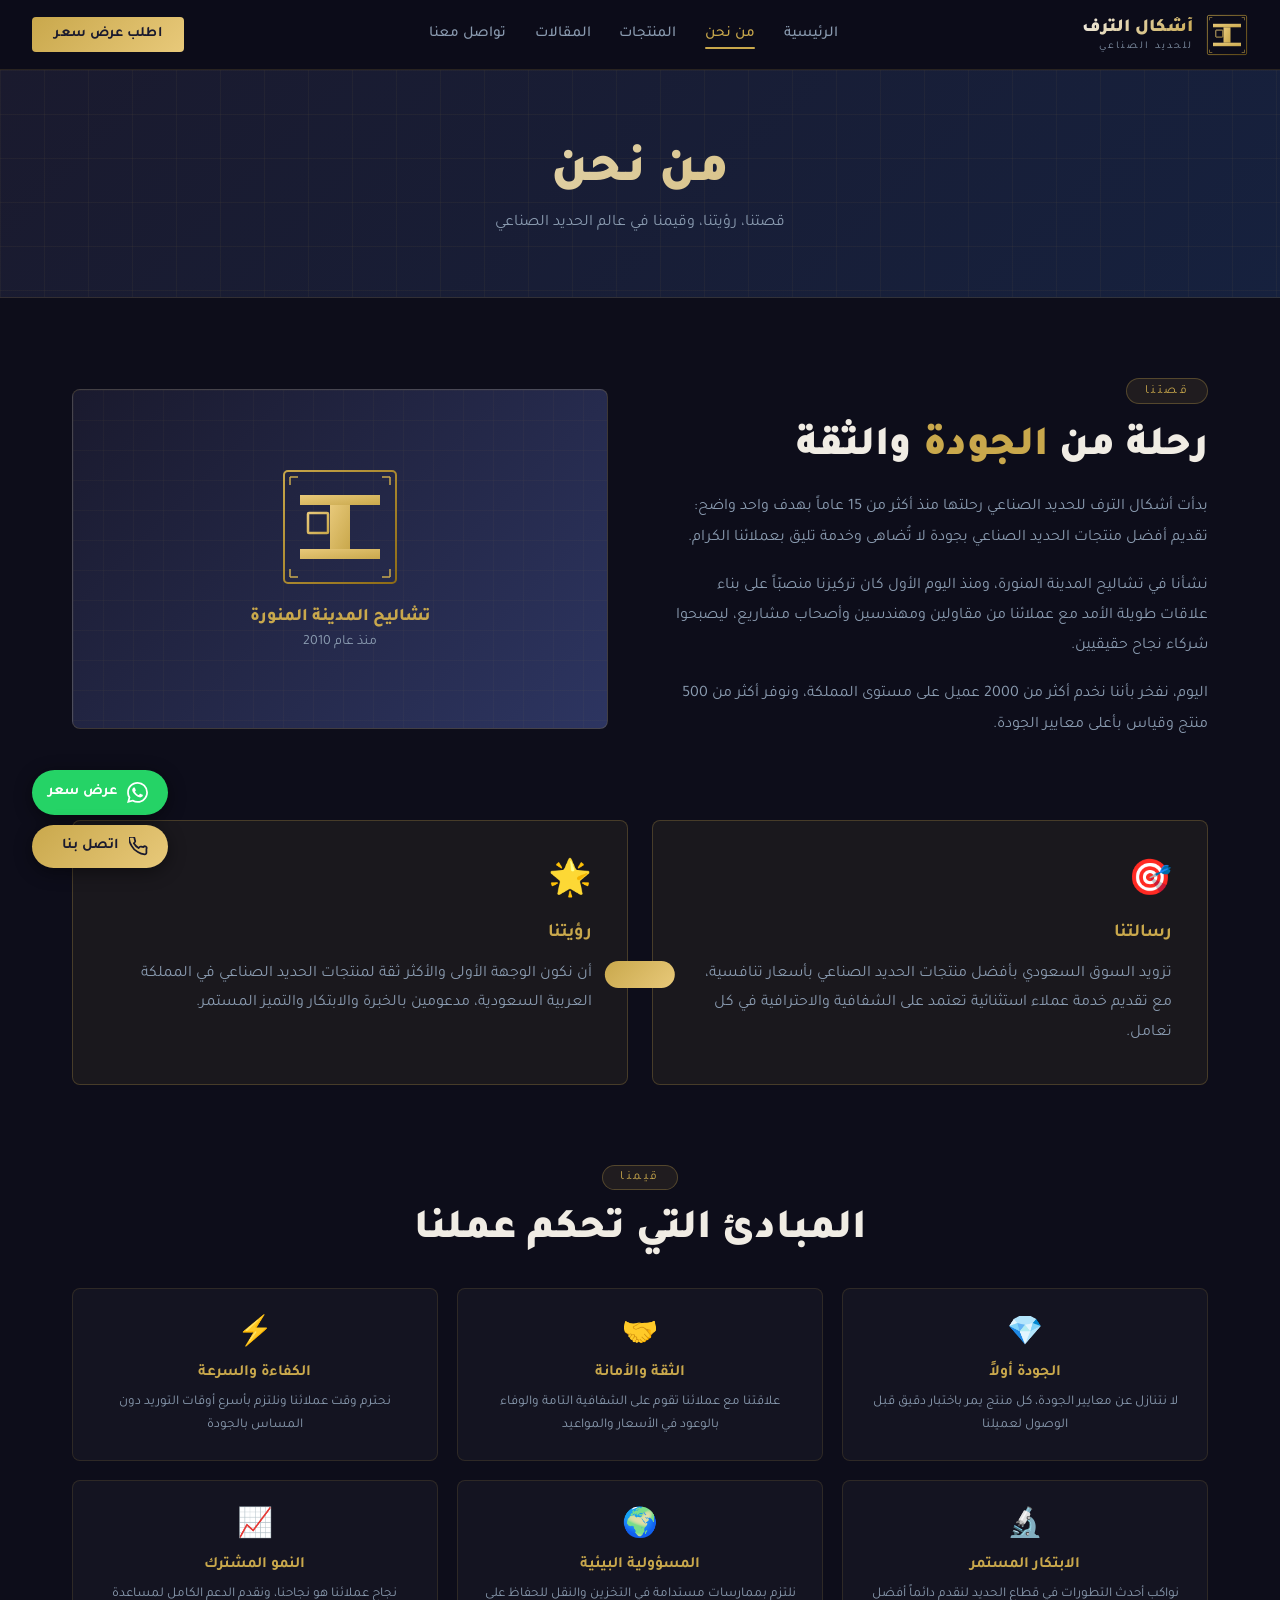
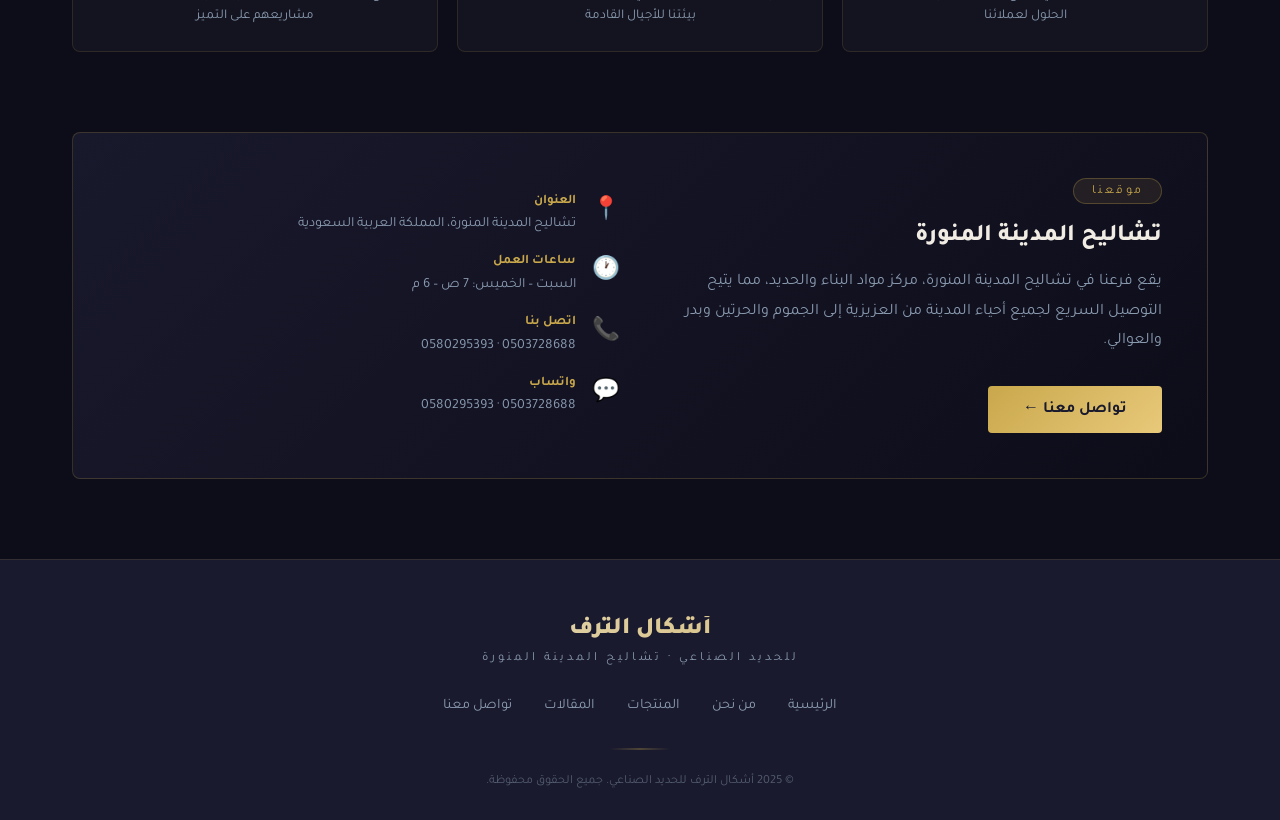
==== about.html @ 0df3da75 "Initial commit – Ashkal Altaraf website Full static site: index, products, articles, contact, about," ====
<!DOCTYPE html>
<html lang="ar" dir="rtl">
<head>
<meta charset="UTF-8">
<meta name="viewport" content="width=device-width, initial-scale=1.0">
<title>من نحن | أشكال الترف للحديد الصناعي – تشاليح المدينة المنورة</title>
<meta name="description" content="تعرف على أشكال الترف للحديد الصناعي في تشاليح المدينة المنورة – خبرة 15 عاماً في توريد الحديد الصناعي لمقاولي المدينة المنورة وأحيائها كافة.">
<meta name="keywords" content="أشكال الترف المدينة المنورة، شركة حديد المدينة المنورة، مورد حديد تشاليح، حديد صناعي المدينة المنورة">
<meta property="og:title" content="من نحن | أشكال الترف للحديد الصناعي">
<meta property="og:description" content="خبرة 15 عاماً في توريد الحديد الصناعي بالمدينة المنورة. نخدم جميع أحياء المدينة المنورة.">
<link href="https://fonts.googleapis.com/css2?family=Tajawal:wght@300;400;500;700;800;900&display=swap" rel="stylesheet">
<link rel="stylesheet" href="css/style.css">
</head>
<body data-page="about">

<!-- NAV -->
<nav id="navbar">
  <a class="nav-logo" href="index.html">
    <div id="nav-logo-icon" style="width:42px;height:42px;flex-shrink:0"></div>
    <div>
      <div class="nav-logo-text">أشكال الترف</div>
      <div class="nav-logo-sub">للحديد الصناعي</div>
    </div>
  </a>
  <ul class="nav-links" id="nav-links">
    <li><a href="index.html"    data-page="home">الرئيسية</a></li>
    <li><a href="about.html"   data-page="about">من نحن</a></li>
    <li><a href="products.html" data-page="products">المنتجات</a></li>
    <li><a href="articles.html" data-page="articles">المقالات</a></li>
    <li><a href="contact.html" data-page="contact">تواصل معنا</a></li>
  </ul>
  <a href="contact.html" class="nav-cta">اطلب عرض سعر</a>
  <button class="hamburger" id="hamburger" onclick="toggleMenu()" aria-label="القائمة">
    <span></span><span></span><span></span>
  </button>
</nav>

<!-- MAIN -->
<main id="main" class="page">

  <div class="page-hero">
    <div class="page-hero-grid"></div>
    <h1>من نحن</h1>
    <p>قصتنا، رؤيتنا، وقيمنا في عالم الحديد الصناعي</p>
  </div>

  <div class="section">

    <!-- STORY -->
    <div class="about-grid reveal" style="margin-bottom:5rem">
      <div>
        <div class="sec-badge" style="margin-bottom:1.2rem">قصتنا</div>
        <h2 class="sec-title" style="text-align:right;margin-bottom:1.2rem">رحلة من <span>الجودة</span> والثقة</h2>
        <p style="color:var(--silver);line-height:1.9;margin-bottom:1.1rem">
          بدأت أشكال الترف للحديد الصناعي رحلتها منذ أكثر من 15 عاماً بهدف واحد واضح: تقديم أفضل منتجات الحديد الصناعي بجودة لا تُضاهى وخدمة تليق بعملائنا الكرام.
        </p>
        <p style="color:var(--silver);line-height:1.9;margin-bottom:1.1rem">
          نشأنا في تشاليح المدينة المنورة، ومنذ اليوم الأول كان تركيزنا منصبّاً على بناء علاقات طويلة الأمد مع عملائنا من مقاولين ومهندسين وأصحاب مشاريع، ليصبحوا شركاء نجاح حقيقيين.
        </p>
        <p style="color:var(--silver);line-height:1.9">
          اليوم، نفخر بأننا نخدم أكثر من 2000 عميل على مستوى المملكة، ونوفر أكثر من 500 منتج وقياس بأعلى معايير الجودة.
        </p>
      </div>
      <div class="about-img-box">
        <div style="position:absolute;inset:0;background-image:linear-gradient(rgba(201,168,76,.04) 1px,transparent 1px),linear-gradient(90deg,rgba(201,168,76,.04) 1px,transparent 1px);background-size:30px 30px"></div>
        <div style="position:relative;z-index:1;text-align:center" id="about-logo-box">
          <div style="color:var(--gold);font-weight:800;font-size:1.1rem;margin-top:1.2rem">تشاليح المدينة المنورة</div>
          <div style="color:var(--silver);font-size:.88rem;margin-top:.4rem">منذ عام 2010</div>
        </div>
      </div>
    </div>

    <!-- MISSION & VISION -->
    <div style="display:grid;grid-template-columns:1fr 1fr;gap:1.5rem;margin-bottom:5rem" class="reveal">
      <div style="background:rgba(201,168,76,.07);border:1px solid rgba(201,168,76,.25);border-radius:var(--r);padding:2.2rem">
        <div style="font-size:2.2rem;margin-bottom:1rem">🎯</div>
        <h3 style="color:var(--gold);font-size:1.15rem;font-weight:700;margin-bottom:.9rem">رسالتنا</h3>
        <p style="color:var(--silver);line-height:1.85">تزويد السوق السعودي بأفضل منتجات الحديد الصناعي بأسعار تنافسية، مع تقديم خدمة عملاء استثنائية تعتمد على الشفافية والاحترافية في كل تعامل.</p>
      </div>
      <div style="background:rgba(201,168,76,.07);border:1px solid rgba(201,168,76,.25);border-radius:var(--r);padding:2.2rem">
        <div style="font-size:2.2rem;margin-bottom:1rem">🌟</div>
        <h3 style="color:var(--gold);font-size:1.15rem;font-weight:700;margin-bottom:.9rem">رؤيتنا</h3>
        <p style="color:var(--silver);line-height:1.85">أن نكون الوجهة الأولى والأكثر ثقة لمنتجات الحديد الصناعي في المملكة العربية السعودية، مدعومين بالخبرة والابتكار والتميز المستمر.</p>
      </div>
    </div>

    <!-- VALUES -->
    <div class="section-center reveal" style="margin-bottom:2rem">
      <div class="sec-badge">قيمنا</div>
      <h2 class="sec-title">المبادئ التي تحكم عملنا</h2>
    </div>
    <div class="values-grid reveal" style="margin-bottom:5rem">
      <div class="val-card"><div class="val-icon">💎</div><div class="val-title">الجودة أولاً</div><div class="val-text">لا نتنازل عن معايير الجودة، كل منتج يمر باختبار دقيق قبل الوصول لعميلنا</div></div>
      <div class="val-card"><div class="val-icon">🤝</div><div class="val-title">الثقة والأمانة</div><div class="val-text">علاقتنا مع عملائنا تقوم على الشفافية التامة والوفاء بالوعود في الأسعار والمواعيد</div></div>
      <div class="val-card"><div class="val-icon">⚡</div><div class="val-title">الكفاءة والسرعة</div><div class="val-text">نحترم وقت عملائنا ونلتزم بأسرع أوقات التوريد دون المساس بالجودة</div></div>
      <div class="val-card"><div class="val-icon">🔬</div><div class="val-title">الابتكار المستمر</div><div class="val-text">نواكب أحدث التطورات في قطاع الحديد لنقدم دائماً أفضل الحلول لعملائنا</div></div>
      <div class="val-card"><div class="val-icon">🌍</div><div class="val-title">المسؤولية البيئية</div><div class="val-text">نلتزم بممارسات مستدامة في التخزين والنقل للحفاظ على بيئتنا للأجيال القادمة</div></div>
      <div class="val-card"><div class="val-icon">📈</div><div class="val-title">النمو المشترك</div><div class="val-text">نجاح عملائنا هو نجاحنا، ونقدم الدعم الكامل لمساعدة مشاريعهم على التميز</div></div>
    </div>

    <!-- BRANCH INFO -->
    <div style="background:linear-gradient(135deg,rgba(26,26,46,.92),rgba(13,13,26,.9));border:1px solid rgba(201,168,76,.22);border-radius:var(--r);padding:2.8rem;display:grid;grid-template-columns:1fr 1fr;gap:2.5rem;align-items:center" class="reveal">
      <div>
        <div class="sec-badge" style="margin-bottom:1.2rem">موقعنا</div>
        <h3 style="color:var(--white);font-size:1.5rem;font-weight:800;margin-bottom:1rem">تشاليح المدينة المنورة</h3>
        <p style="color:var(--silver);line-height:1.85;margin-bottom:1.8rem">يقع فرعنا في تشاليح المدينة المنورة، مركز مواد البناء والحديد، مما يتيح التوصيل السريع لجميع أحياء المدينة من العزيزية إلى الجموم والحرتين وبدر والعوالي.</p>
        <a href="contact.html" class="btn-primary">تواصل معنا ←</a>
      </div>
      <div style="display:flex;flex-direction:column;gap:1.2rem">
        <div style="display:flex;gap:1rem;align-items:flex-start">
          <span style="font-size:1.4rem">📍</span>
          <div><div style="color:var(--gold);font-size:.82rem;font-weight:700;margin-bottom:.2rem">العنوان</div><div style="color:var(--silver);font-size:.88rem;line-height:1.6">تشاليح المدينة المنورة، المملكة العربية السعودية</div></div>
        </div>
        <div style="display:flex;gap:1rem;align-items:flex-start">
          <span style="font-size:1.4rem">🕐</span>
          <div><div style="color:var(--gold);font-size:.82rem;font-weight:700;margin-bottom:.2rem">ساعات العمل</div><div style="color:var(--silver);font-size:.88rem;line-height:1.6">السبت – الخميس: 7 ص – 6 م</div></div>
        </div>
        <div style="display:flex;gap:1rem;align-items:flex-start">
          <span style="font-size:1.4rem">📞</span>
          <div><div style="color:var(--gold);font-size:.82rem;font-weight:700;margin-bottom:.2rem">اتصل بنا</div><div style="color:var(--silver);font-size:.88rem;line-height:1.6"><a href="tel:0503728688" style="color:var(--silver);text-decoration:none">0503728688</a> · <a href="tel:0580295393" style="color:var(--silver);text-decoration:none">0580295393</a></div></div>
        </div>
        <div style="display:flex;gap:1rem;align-items:flex-start">
          <span style="font-size:1.4rem">💬</span>
          <div><div style="color:var(--gold);font-size:.82rem;font-weight:700;margin-bottom:.2rem">واتساب</div><div style="color:var(--silver);font-size:.88rem;line-height:1.6"><a href="https://wa.me/966503728688" target="_blank" style="color:var(--silver);text-decoration:none">0503728688</a> · <a href="https://wa.me/966580295393" target="_blank" style="color:var(--silver);text-decoration:none">0580295393</a></div></div>
        </div>
      </div>
    </div>

  </div>
</main>

<!-- FOOTER -->
<footer>
  <div class="footer-logo">أشكال الترف</div>
  <div class="footer-sub">للحديد الصناعي · تشاليح المدينة المنورة</div>
  <ul class="footer-links">
    <li><a href="index.html">الرئيسية</a></li>
    <li><a href="about.html">من نحن</a></li>
    <li><a href="products.html">المنتجات</a></li>
    <li><a href="articles.html">المقالات</a></li>
    <li><a href="contact.html">تواصل معنا</a></li>
  </ul>
  <div class="footer-divider"></div>
  <div class="footer-bottom">© 2025 أشكال الترف للحديد الصناعي. جميع الحقوق محفوظة.</div>
</footer>

<div class="notif" id="notif"></div>
<script src="js/data.js"></script>
<script src="js/main.js"></script>
<script>
  /* Inject logo in about image box */
  const box = document.getElementById('about-logo-box');
  const logoDiv = document.createElement('div');
  logoDiv.style.cssText = 'width:120px;height:120px;margin:0 auto';
  logoDiv.innerHTML = icon('logo');
  box.insertBefore(logoDiv, box.firstChild);
</script>
</body>
</html>
---- css/style.css ----
/* =======================================
   أشكال الترف للحديد الصناعي
   style.css — الأنماط المشتركة
======================================= */

/* --- VARIABLES --- */
:root {
  --steel:   #1a1a2e;
  --iron:    #16213e;
  --gold:    #c9a84c;
  --gold-lt: #e8c97a;
  --silver:  #8a9bb0;
  --smoke:   #2d3561;
  --white:   #f0ece4;
  --bg:      #0d0d1a;
  --r:       8px;
}

/* --- RESET --- */
*, *::before, *::after { box-sizing: border-box; margin: 0; padding: 0; }
html { scroll-behavior: smooth; }
body {
  font-family: 'Tajawal', sans-serif;
  background: var(--bg);
  color: var(--white);
  overflow-x: hidden;
  min-height: 100vh;
}

/* --- PAGE ENTRY --- */
.page { animation: pageIn .4s ease both; }
@keyframes pageIn {
  from { opacity: 0; transform: translateY(16px); }
  to   { opacity: 1; transform: translateY(0); }
}

/* =====================
   NAVBAR
===================== */
#navbar {
  position: fixed; top: 0; right: 0; left: 0; z-index: 1000;
  background: rgba(13,13,26,.94);
  backdrop-filter: blur(14px);
  -webkit-backdrop-filter: blur(14px);
  border-bottom: 1px solid rgba(201,168,76,.15);
  padding: .85rem 2rem;
  display: flex; align-items: center; justify-content: space-between;
  transition: box-shadow .3s;
}
#navbar.scrolled { box-shadow: 0 4px 30px rgba(0,0,0,.55); }

.nav-logo {
  display: flex; align-items: center; gap: .8rem;
  text-decoration: none; color: inherit;
}
.nav-logo-text {
  font-size: 1.15rem; font-weight: 900;
  background: linear-gradient(135deg, var(--white), var(--gold));
  -webkit-background-clip: text; -webkit-text-fill-color: transparent;
  background-clip: text;
}
.nav-logo-sub { font-size: .65rem; color: var(--silver); letter-spacing: 2px; }

.nav-links {
  display: flex; gap: 1.8rem; list-style: none; align-items: center;
}
.nav-links a {
  color: var(--silver); text-decoration: none;
  font-size: .95rem; font-weight: 500; cursor: pointer;
  padding: .3rem 0; position: relative; transition: color .3s;
}
.nav-links a::after {
  content: ''; position: absolute; bottom: -3px; right: 0; left: 0;
  height: 2px; background: var(--gold); border-radius: 2px;
  transform: scaleX(0); transition: transform .3s;
}
.nav-links a:hover,
.nav-links a.active { color: var(--gold); }
.nav-links a:hover::after,
.nav-links a.active::after { transform: scaleX(1); }

.nav-cta {
  background: linear-gradient(135deg, var(--gold), var(--gold-lt));
  color: var(--steel); padding: .55rem 1.4rem;
  border-radius: 4px; font-weight: 700; font-size: .9rem;
  cursor: pointer; border: none; font-family: 'Tajawal', sans-serif;
  transition: all .3s; text-decoration: none; letter-spacing: .3px;
}
.nav-cta:hover { transform: translateY(-2px); box-shadow: 0 6px 20px rgba(201,168,76,.35); }

.hamburger {
  display: none; flex-direction: column; gap: 5px;
  cursor: pointer; padding: 5px; background: none; border: none;
}
.hamburger span {
  display: block; width: 24px; height: 2px;
  background: var(--gold); border-radius: 2px; transition: all .35s;
}
.hamburger.open span:nth-child(1) { transform: translateY(7px) rotate(45deg); }
.hamburger.open span:nth-child(2) { opacity: 0; }
.hamburger.open span:nth-child(3) { transform: translateY(-7px) rotate(-45deg); }

/* =====================
   MAIN OFFSET
===================== */
#main { padding-top: 70px; min-height: calc(100vh - 70px); }

/* =====================
   HERO (index only)
===================== */
.hero {
  min-height: calc(100vh - 70px);
  display: flex; align-items: center; justify-content: center;
  position: relative; overflow: hidden;
  background: linear-gradient(150deg, #0d0d1a 0%, #1a1a2e 55%, #0d1117 100%);
}
.hero-grid {
  position: absolute; inset: 0; pointer-events: none;
  background-image:
    linear-gradient(rgba(201,168,76,.065) 1px, transparent 1px),
    linear-gradient(90deg, rgba(201,168,76,.065) 1px, transparent 1px);
  background-size: 60px 60px;
  animation: gridDrift 22s linear infinite;
}
@keyframes gridDrift { to { background-position: 60px 60px; } }

.sweep-bar {
  position: absolute; height: 1.5px; width: 100%;
  background: linear-gradient(90deg, transparent, rgba(201,168,76,.25), transparent);
  animation: sweepAnim 5s ease-in-out infinite;
}
@keyframes sweepAnim {
  0%, 100% { transform: translateX(-110%); opacity: 0; }
  50%       { transform: translateX(110%);  opacity: 1; }
}

.hero-content {
  position: relative; z-index: 2;
  text-align: center; padding: 2rem; max-width: 820px;
}
.hero-logo { width: 115px; height: 115px; margin: 0 auto 2rem; }
.hero-logo svg { width: 100%; height: 100%; filter: drop-shadow(0 0 20px rgba(201,168,76,.3)); }

.hero-title {
  font-size: clamp(2.4rem, 6.5vw, 5rem);
  font-weight: 900; line-height: 1.08;
  background: linear-gradient(135deg, var(--white) 25%, var(--gold) 75%);
  -webkit-background-clip: text; -webkit-text-fill-color: transparent;
  background-clip: text; margin-bottom: .4rem;
}
.hero-sub {
  font-size: clamp(.85rem, 2vw, 1.05rem);
  color: var(--silver); letter-spacing: 5px; text-transform: uppercase;
}
.gold-line {
  width: 90px; height: 2.5px;
  background: linear-gradient(90deg, transparent, var(--gold), transparent);
  margin: 1.6rem auto;
}
.hero-tagline { font-size: 1rem; color: var(--gold-lt); font-weight: 300; letter-spacing: 3px; margin-bottom: 2.8rem; }
.hero-btns { display: flex; gap: 1rem; justify-content: center; flex-wrap: wrap; }

/* =====================
   BUTTONS
===================== */
.btn-primary {
  display: inline-flex; align-items: center; gap: .5rem;
  padding: .8rem 2.2rem;
  background: linear-gradient(135deg, var(--gold), var(--gold-lt));
  color: var(--steel); border: none; border-radius: 4px;
  font-family: 'Tajawal', sans-serif; font-size: 1rem; font-weight: 700;
  cursor: pointer; transition: all .3s; text-decoration: none;
}
.btn-primary:hover { transform: translateY(-3px); box-shadow: 0 10px 28px rgba(201,168,76,.4); }

.btn-outline {
  display: inline-flex; align-items: center; gap: .5rem;
  padding: .8rem 2.2rem; background: transparent; color: var(--gold);
  border: 2px solid var(--gold); border-radius: 4px;
  font-family: 'Tajawal', sans-serif; font-size: 1rem; font-weight: 700;
  cursor: pointer; transition: all .3s; text-decoration: none;
}
.btn-outline:hover { background: rgba(201,168,76,.1); transform: translateY(-3px); }

/* =====================
   SECTIONS & BADGES
===================== */
.section { padding: 5rem 2rem; max-width: 1200px; margin: 0 auto; }
.section-center { text-align: center; }

.sec-badge {
  display: inline-block; padding: .3rem 1.1rem;
  background: rgba(201,168,76,.1); border: 1px solid rgba(201,168,76,.3);
  border-radius: 20px; color: var(--gold);
  font-size: .78rem; letter-spacing: 2.5px; text-transform: uppercase;
  margin-bottom: 1rem;
}
.sec-title { font-size: clamp(1.7rem, 4vw, 2.6rem); font-weight: 900; color: var(--white); margin-bottom: .7rem; }
.sec-title span { color: var(--gold); }
.sec-desc { font-size: 1rem; color: var(--silver); line-height: 1.85; max-width: 600px; margin: 0 auto 3rem; }

/* =====================
   STATS
===================== */
.stats-band {
  background: linear-gradient(135deg, var(--steel), var(--iron));
  border-top: 1px solid rgba(201,168,76,.12);
  border-bottom: 1px solid rgba(201,168,76,.12);
  padding: 3.5rem 2rem;
}
.stats-grid {
  display: grid; grid-template-columns: repeat(auto-fit, minmax(160px, 1fr));
  gap: 2rem; max-width: 960px; margin: 0 auto;
}
.stat-card { text-align: center; padding: 1.5rem 1rem; }
.stat-num { font-size: 3.2rem; font-weight: 900; color: var(--gold); line-height: 1; }
.stat-label { font-size: .88rem; color: var(--silver); margin-top: .6rem; }

/* =====================
   CATEGORY CARDS
===================== */
.cat-grid { display: grid; grid-template-columns: repeat(auto-fit, minmax(230px, 1fr)); gap: 1.4rem; margin-top: 1rem; }
.cat-card {
  background: linear-gradient(145deg, rgba(26,26,46,.98), rgba(13,13,26,.95));
  border: 1px solid rgba(201,168,76,.18); border-radius: var(--r);
  padding: 2rem 1.6rem; cursor: pointer; position: relative; overflow: hidden;
  transition: transform .4s, border-color .4s, box-shadow .4s;
  text-decoration: none; color: inherit; display: block;
}
.cat-card::before {
  content: ''; position: absolute; top: 0; right: 0; left: 0; height: 2.5px;
  background: linear-gradient(90deg, transparent, var(--gold), transparent);
  opacity: 0; transition: opacity .35s;
}
.cat-card:hover { transform: translateY(-8px); border-color: rgba(201,168,76,.5); box-shadow: 0 18px 45px rgba(0,0,0,.45); }
.cat-card:hover::before { opacity: 1; }
.cat-icon { width: 56px; height: 56px; margin-bottom: 1.2rem; }
.cat-name { font-size: 1.05rem; font-weight: 700; color: var(--white); margin-bottom: .5rem; }
.cat-desc { font-size: .88rem; color: var(--silver); line-height: 1.65; }
.cat-count { display: inline-block; margin-top: 1rem; font-size: .8rem; color: var(--gold); }

/* =====================
   WHY-US
===================== */
.why-band {
  background: linear-gradient(135deg, rgba(26,26,46,.4), rgba(13,13,26,.6));
  border-top: 1px solid rgba(201,168,76,.07);
  border-bottom: 1px solid rgba(201,168,76,.07);
  padding: 5rem 2rem;
}
.why-grid { display: grid; grid-template-columns: repeat(auto-fit, minmax(250px, 1fr)); gap: 1.4rem; max-width: 1200px; margin: 3rem auto 0; }
.why-card {
  background: rgba(255,255,255,.03); border: 1px solid rgba(201,168,76,.14);
  border-radius: var(--r); padding: 2rem; text-align: center; transition: all .35s;
}
.why-card:hover { border-color: rgba(201,168,76,.38); background: rgba(201,168,76,.04); transform: translateY(-4px); }
.why-icon { font-size: 2.4rem; margin-bottom: .9rem; }
.why-title { font-size: 1.05rem; font-weight: 700; color: var(--gold); margin-bottom: .65rem; }
.why-text { font-size: .88rem; color: var(--silver); line-height: 1.75; }

/* =====================
   CTA BAND
===================== */
.cta-band {
  background: linear-gradient(135deg, rgba(201,168,76,.1), rgba(201,168,76,.04));
  border: 1px solid rgba(201,168,76,.22); border-radius: var(--r);
  padding: 4rem 2rem; text-align: center; margin: 0 2rem 5rem;
}
.cta-band h2 { font-size: 2rem; font-weight: 900; color: var(--white); margin-bottom: 1rem; }
.cta-band p { color: var(--silver); line-height: 1.7; margin-bottom: 2rem; }

/* =====================
   PAGE HERO (inner pages)
===================== */
.page-hero {
  background: linear-gradient(135deg, var(--steel), var(--iron));
  padding: 4.5rem 2rem 4rem; text-align: center;
  border-bottom: 1px solid rgba(201,168,76,.14);
  position: relative; overflow: hidden;
}
.page-hero-grid {
  position: absolute; inset: 0; pointer-events: none;
  background-image:
    linear-gradient(rgba(201,168,76,.05) 1px, transparent 1px),
    linear-gradient(90deg, rgba(201,168,76,.05) 1px, transparent 1px);
  background-size: 44px 44px;
}
.page-hero h1 {
  position: relative; z-index: 1;
  font-size: clamp(2rem, 5vw, 3.2rem); font-weight: 900;
  background: linear-gradient(135deg, var(--white), var(--gold));
  -webkit-background-clip: text; -webkit-text-fill-color: transparent;
  background-clip: text;
}
.page-hero p { position: relative; z-index: 1; color: var(--silver); margin-top: .7rem; font-size: 1rem; }

/* =====================
   PRODUCTS
===================== */
.filter-bar { display: flex; flex-wrap: wrap; gap: .65rem; margin-bottom: 2.5rem; }
.filter-btn {
  padding: .5rem 1.3rem; background: rgba(255,255,255,.04);
  border: 1px solid rgba(201,168,76,.2); border-radius: 25px;
  color: var(--silver); font-family: 'Tajawal', sans-serif;
  font-size: .9rem; cursor: pointer; transition: all .3s;
}
.filter-btn.active, .filter-btn:hover { background: rgba(201,168,76,.12); border-color: var(--gold); color: var(--gold); }

.products-grid { display: grid; grid-template-columns: repeat(auto-fill, minmax(270px, 1fr)); gap: 1.5rem; }
.prod-card {
  background: linear-gradient(145deg, rgba(26,26,46,.9), rgba(13,13,26,.92));
  border: 1px solid rgba(201,168,76,.17); border-radius: var(--r);
  overflow: hidden; transition: transform .4s, border-color .4s, box-shadow .4s;
}
.prod-card:hover { transform: translateY(-6px); border-color: rgba(201,168,76,.45); box-shadow: 0 16px 42px rgba(0,0,0,.5); }
.prod-img {
  height: 200px; background: linear-gradient(135deg, var(--steel), var(--smoke));
  display: flex; align-items: center; justify-content: center;
  overflow: hidden; position: relative;
}
/* gradient overlay – subtle dark from bottom only */
.prod-img::after {
  content: ''; position: absolute; inset: 0; pointer-events: none;
  background: linear-gradient(to top, rgba(0,0,0,.55) 0%, rgba(0,0,0,.08) 45%, transparent 70%);
}
/* real photo */
.prod-img img {
  width: 100%; height: 100%; object-fit: cover;
  transition: transform .45s cubic-bezier(.25,.46,.45,.94);
  display: block;
}
.prod-card:hover .prod-img img { transform: scale(1.06); }
/* icon fallback */
.prod-img svg { width: 80px; height: 80px; opacity: .82; }
.prod-body { padding: 1.2rem; }
.prod-tag {
  display: inline-block; padding: .2rem .75rem;
  background: rgba(201,168,76,.1); border: 1px solid rgba(201,168,76,.25);
  border-radius: 12px; font-size: .75rem; color: var(--gold); margin-bottom: .7rem;
}
.prod-name { font-size: 1rem; font-weight: 700; color: var(--white); margin-bottom: .4rem; }
.prod-spec { font-size: .84rem; color: var(--silver); }
.prod-action {
  display: block; width: 100%; margin-top: 1rem; padding: .65rem;
  background: rgba(201,168,76,.08); border: 1px solid rgba(201,168,76,.22);
  border-radius: 4px; color: var(--gold); font-family: 'Tajawal', sans-serif;
  font-size: .88rem; cursor: pointer; transition: all .3s;
  text-decoration: none; text-align: center;
}
.prod-action:hover { background: rgba(201,168,76,.18); }

/* =====================
   ABOUT
===================== */
.about-grid { display: grid; grid-template-columns: 1fr 1fr; gap: 4rem; align-items: center; }
.about-img-box {
  background: linear-gradient(135deg, var(--steel), var(--smoke));
  border: 1px solid rgba(201,168,76,.2); border-radius: var(--r);
  height: 340px; display: flex; align-items: center; justify-content: center;
  position: relative; overflow: hidden;
}

.values-grid { display: grid; grid-template-columns: repeat(3, 1fr); gap: 1.2rem; }
.val-card {
  background: rgba(255,255,255,.03); border: 1px solid rgba(201,168,76,.14);
  border-radius: var(--r); padding: 1.5rem; text-align: center; transition: all .3s;
}
.val-card:hover { border-color: rgba(201,168,76,.35); transform: translateY(-4px); }
.val-icon { font-size: 1.8rem; margin-bottom: .7rem; }
.val-title { font-size: .98rem; font-weight: 700; color: var(--gold); margin-bottom: .5rem; }
.val-text { font-size: .84rem; color: var(--silver); line-height: 1.65; }

/* =====================
   ARTICLES
===================== */
.articles-header { display: flex; justify-content: space-between; align-items: center; margin-bottom: 2rem; flex-wrap: wrap; gap: 1rem; }
.articles-grid { display: grid; grid-template-columns: repeat(auto-fill, minmax(310px, 1fr)); gap: 1.8rem; }

.article-card {
  background: linear-gradient(145deg, rgba(26,26,46,.92), rgba(13,13,26,.9));
  border: 1px solid rgba(201,168,76,.17); border-radius: var(--r);
  overflow: hidden; cursor: pointer; transition: all .4s;
  text-decoration: none; color: inherit; display: block;
}
.article-card:hover { transform: translateY(-7px); border-color: rgba(201,168,76,.46); box-shadow: 0 18px 45px rgba(0,0,0,.45); }
.article-cover {
  height: 195px; background: linear-gradient(135deg, var(--steel), var(--smoke));
  display: flex; align-items: center; justify-content: center; overflow: hidden;
}
.article-cover img { width: 100%; height: 100%; object-fit: cover; transition: transform .5s; }
.article-card:hover .article-cover img { transform: scale(1.06); }
.article-cover-placeholder { font-size: 3rem; opacity: .45; }
.article-body { padding: 1.4rem; }
.article-tag {
  display: inline-block; padding: .22rem .75rem;
  background: rgba(201,168,76,.1); border: 1px solid rgba(201,168,76,.28);
  border-radius: 12px; font-size: .75rem; color: var(--gold); margin-bottom: .7rem;
}
.article-title { font-size: 1.05rem; font-weight: 700; color: var(--white); margin-bottom: .55rem; line-height: 1.45; }
.article-excerpt { font-size: .87rem; color: var(--silver); line-height: 1.72; }
.article-meta {
  margin-top: 1rem; padding-top: .8rem;
  border-top: 1px solid rgba(255,255,255,.055);
  display: flex; justify-content: space-between;
  font-size: .78rem; color: rgba(138,155,176,.7);
}

/* =====================
   ARTICLE DETAIL
===================== */
.article-detail { max-width: 800px; margin: 0 auto; padding: 3rem 2rem 6rem; }
.article-detail-cover { width: 100%; height: 380px; object-fit: cover; border-radius: var(--r); margin-bottom: 2rem; border: 1px solid rgba(201,168,76,.15); }
.article-detail-cover-ph {
  width: 100%; height: 240px; background: linear-gradient(135deg, var(--steel), var(--smoke));
  border-radius: var(--r); display: flex; align-items: center; justify-content: center;
  font-size: 5rem; margin-bottom: 2rem;
}
.article-detail h1 { font-size: clamp(1.5rem, 4vw, 2.4rem); font-weight: 900; color: var(--white); margin-bottom: 1rem; line-height: 1.3; }
.article-detail-meta {
  display: flex; gap: 1.2rem; align-items: center; flex-wrap: wrap;
  margin-bottom: 2rem; padding-bottom: 1.5rem;
  border-bottom: 1px solid rgba(201,168,76,.14);
}
.article-detail-body { font-size: 1rem; color: var(--silver); line-height: 2; white-space: pre-wrap; }

.back-btn {
  display: inline-flex; align-items: center; gap: .5rem;
  color: var(--gold); font-size: .9rem; cursor: pointer;
  margin-bottom: 2rem; background: none; border: none;
  font-family: 'Tajawal', sans-serif; padding: 0;
  text-decoration: none; transition: gap .25s;
}
.back-btn:hover { gap: .8rem; }

.delete-btn {
  background: rgba(139,69,19,.15); border: 1px solid rgba(220,80,60,.3);
  color: #e07060; padding: .3rem .9rem; border-radius: 4px;
  cursor: pointer; font-family: 'Tajawal', sans-serif; font-size: .8rem;
  margin-right: auto; transition: all .2s;
}
.delete-btn:hover { background: rgba(220,80,60,.2); }

/* =====================
   CONTACT
===================== */
.contact-grid { display: grid; grid-template-columns: 1fr 1.4fr; gap: 3rem; align-items: start; }
.contact-info { display: flex; flex-direction: column; gap: 1.3rem; }
.info-card {
  background: rgba(255,255,255,.03); border: 1px solid rgba(201,168,76,.14);
  border-radius: var(--r); padding: 1.4rem;
  display: flex; gap: 1.2rem; align-items: flex-start; transition: border-color .3s;
}
.info-card:hover { border-color: rgba(201,168,76,.3); }
.info-icon { font-size: 1.4rem; min-width: 36px; }
.info-text strong { display: block; color: var(--gold); font-size: .85rem; font-weight: 700; margin-bottom: .3rem; }
.info-text span { color: var(--silver); font-size: .88rem; line-height: 1.6; }

.contact-form {
  background: rgba(255,255,255,.03); border: 1px solid rgba(201,168,76,.14);
  border-radius: var(--r); padding: 2.4rem;
}
.form-group { margin-bottom: 1.4rem; }
.form-group label { display: block; color: var(--gold); font-size: .82rem; letter-spacing: 1px; margin-bottom: .5rem; }
.form-group input,
.form-group textarea,
.form-group select {
  width: 100%; background: rgba(255,255,255,.05);
  border: 1px solid rgba(201,168,76,.2); border-radius: 4px;
  padding: .8rem 1rem; color: var(--white);
  font-family: 'Tajawal', sans-serif; font-size: .95rem;
  transition: border-color .3s, box-shadow .3s; resize: vertical;
}
.form-group input:focus,
.form-group textarea:focus,
.form-group select:focus {
  outline: none; border-color: var(--gold);
  box-shadow: 0 0 0 3px rgba(201,168,76,.1);
}
.form-group input::placeholder,
.form-group textarea::placeholder { color: rgba(138,155,176,.45); }
.form-group select { appearance: none; cursor: pointer; }
.form-group select option { background: var(--steel); color: var(--white); }

/* =====================
   MODAL
===================== */
#modal-overlay {
  position: fixed; inset: 0; z-index: 2000;
  background: rgba(0,0,0,.82); backdrop-filter: blur(8px);
  display: none; align-items: center; justify-content: center; padding: 1rem;
}
#modal-overlay.open { display: flex; animation: overlayIn .3s ease; }
@keyframes overlayIn { from { opacity: 0; } to { opacity: 1; } }

.modal {
  background: var(--iron); border: 1px solid rgba(201,168,76,.28);
  border-radius: var(--r); width: 100%; max-width: 660px;
  max-height: 92vh; overflow-y: auto;
  animation: modalIn .35s cubic-bezier(.175,.885,.32,1.275);
}
@keyframes modalIn { from { opacity:0; transform:scale(.92) translateY(20px); } to { opacity:1; transform:scale(1) translateY(0); } }
.modal::-webkit-scrollbar { width: 6px; }
.modal::-webkit-scrollbar-thumb { background: rgba(201,168,76,.25); border-radius: 3px; }

.modal-header {
  padding: 1.5rem 2rem; border-bottom: 1px solid rgba(201,168,76,.14);
  display: flex; justify-content: space-between; align-items: center;
  position: sticky; top: 0; background: var(--iron); z-index: 1;
}
.modal-title { font-size: 1.15rem; font-weight: 700; color: var(--gold); }
.modal-close {
  background: none; border: none; color: var(--silver);
  font-size: 1.5rem; cursor: pointer; padding: .2rem .5rem;
  border-radius: 4px; transition: all .2s; line-height: 1;
}
.modal-close:hover { color: var(--white); background: rgba(255,255,255,.08); }
.modal-body { padding: 2rem; }

.img-upload-zone {
  border: 2px dashed rgba(201,168,76,.3); border-radius: var(--r);
  padding: 1.8rem; text-align: center; cursor: pointer;
  transition: all .3s; position: relative; overflow: hidden;
}
.img-upload-zone:hover { border-color: var(--gold); background: rgba(201,168,76,.04); }
.img-upload-zone input[type=file] { position: absolute; inset: 0; opacity: 0; cursor: pointer; font-size: 0; }
.img-upload-icon { font-size: 2.2rem; margin-bottom: .5rem; display: block; }
.img-upload-text { color: var(--silver); font-size: .88rem; }
.img-preview { width: 100%; height: 160px; object-fit: cover; border-radius: 4px; margin-top: 1rem; display: none; border: 1px solid rgba(201,168,76,.2); }

/* =====================
   FOOTER
===================== */
footer {
  background: var(--steel); border-top: 1px solid rgba(201,168,76,.14);
  padding: 3.5rem 2rem 2rem; text-align: center;
}
.footer-logo {
  font-size: 1.5rem; font-weight: 900;
  background: linear-gradient(135deg, var(--white), var(--gold));
  -webkit-background-clip: text; -webkit-text-fill-color: transparent;
  background-clip: text; margin-bottom: .4rem;
}
.footer-sub { font-size: .78rem; color: var(--silver); letter-spacing: 3px; margin-bottom: 2rem; }
.footer-links { display: flex; justify-content: center; gap: 2rem; flex-wrap: wrap; margin-bottom: 2rem; list-style: none; }
.footer-links a { color: var(--silver); text-decoration: none; font-size: .9rem; transition: color .3s; }
.footer-links a:hover { color: var(--gold); }
.footer-divider { width: 60px; height: 2px; background: linear-gradient(90deg, transparent, rgba(201,168,76,.3), transparent); margin: 0 auto 1.5rem; }
.footer-bottom { font-size: .78rem; color: rgba(138,155,176,.5); }

/* =====================
   MISC
===================== */
.empty-state { text-align: center; padding: 5rem 2rem; color: var(--silver); }
.empty-state .empty-icon { font-size: 4rem; margin-bottom: 1rem; opacity: .45; }
.empty-state p { font-size: 1rem; margin-bottom: .4rem; }
.empty-state small { font-size: .88rem; color: rgba(138,155,176,.6); }

.notif {
  position: fixed; bottom: 2rem; left: 50%;
  transform: translateX(-50%) translateY(120px);
  background: linear-gradient(135deg, var(--gold), var(--gold-lt));
  color: var(--steel); padding: .85rem 2.2rem; border-radius: 30px;
  font-weight: 700; font-size: .92rem; z-index: 3000;
  transition: transform .45s cubic-bezier(.175,.885,.32,1.275);
  white-space: nowrap;
}
.notif.show { transform: translateX(-50%) translateY(0); }

.reveal { opacity: 0; transform: translateY(28px); transition: opacity .65s ease, transform .65s ease; }
.reveal.visible { opacity: 1; transform: translateY(0); }

/* =====================
   REVIEWS SECTION
===================== */
.reviews-band {
  background: linear-gradient(135deg, rgba(26,26,46,.6), rgba(13,13,26,.8));
  border-top: 1px solid rgba(201,168,76,.1);
  border-bottom: 1px solid rgba(201,168,76,.1);
  padding: 5rem 2rem;
  overflow: hidden;
}
.reviews-summary {
  display: flex; align-items: center; gap: 1.5rem;
  justify-content: center; margin-bottom: 3rem; flex-wrap: wrap;
}
.reviews-score {
  font-size: 4rem; font-weight: 900; color: var(--gold); line-height: 1;
}
.reviews-meta { text-align: right; }
.reviews-stars { color: #fbbf24; font-size: 1.4rem; letter-spacing: 2px; }
.reviews-count { font-size: .88rem; color: var(--silver); margin-top: .3rem; }
.reviews-google { display: flex; align-items: center; gap: .5rem; margin-top: .4rem; font-size: .8rem; color: rgba(138,155,176,.7); }

.reviews-carousel {
  position: relative;
  padding: 0 2.5rem;   /* space for arrows */
}
.reviews-track-wrap { overflow: hidden; }
.reviews-track {
  display: flex; gap: 1.4rem;
  transition: transform .55s cubic-bezier(.4,0,.2,1);
  will-change: transform;
}

/* Arrow buttons */
.rev-arrow {
  position: absolute; top: 50%; transform: translateY(-50%);
  width: 44px; height: 44px; border-radius: 50%;
  background: rgba(201,168,76,.13); border: 1px solid rgba(201,168,76,.3);
  color: var(--gold); font-size: 1.1rem;
  display: flex; align-items: center; justify-content: center;
  cursor: pointer; transition: all .3s; z-index: 10;
  backdrop-filter: blur(6px);
}
.rev-arrow:hover { background: rgba(201,168,76,.28); transform: translateY(-50%) scale(1.1); box-shadow: 0 4px 16px rgba(201,168,76,.3); }
.rev-arrow:disabled { opacity: .3; cursor: not-allowed; transform: translateY(-50%); }
.rev-arrow-prev { right: 0; }   /* RTL: prev = right side */
.rev-arrow-next { left: 0; }    /* RTL: next = left side  */

/* Dot indicators */
.rev-dots { display: flex; justify-content: center; gap: .5rem; margin-top: 1.8rem; }
.rev-dot {
  width: 8px; height: 8px; border-radius: 50%;
  background: rgba(201,168,76,.22); border: none; cursor: pointer;
  transition: all .35s; padding: 0;
}
.rev-dot.active { background: var(--gold); width: 26px; border-radius: 4px; }

.review-card {
  flex: 0 0 300px; scroll-snap-align: start;
  background: linear-gradient(145deg, rgba(26,26,46,.95), rgba(13,13,26,.9));
  border: 1px solid rgba(201,168,76,.18); border-radius: var(--r);
  padding: 1.6rem; position: relative;
}
.review-card::before {
  content: '"'; position: absolute; top: .8rem; left: 1.2rem;
  font-size: 3.5rem; color: rgba(201,168,76,.15); font-family: Georgia, serif;
  line-height: 1;
}
.review-header { display: flex; align-items: center; gap: .8rem; margin-bottom: .8rem; }
.review-avatar {
  width: 40px; height: 40px; border-radius: 50%;
  background: linear-gradient(135deg, var(--gold), var(--smoke));
  display: flex; align-items: center; justify-content: center;
  font-size: 1rem; font-weight: 700; color: var(--steel); flex-shrink: 0;
}
.review-name { font-size: .95rem; font-weight: 700; color: var(--white); }
.review-date { font-size: .75rem; color: var(--silver); margin-top: .15rem; }
.review-stars { color: #fbbf24; font-size: .9rem; margin-bottom: .7rem; }
.review-text { font-size: .88rem; color: var(--silver); line-height: 1.75; }
.review-badge {
  display: inline-flex; align-items: center; gap: .35rem;
  margin-top: .8rem; font-size: .72rem; color: rgba(138,155,176,.6);
}

/* MAP EMBED */
.map-embed { width: 100%; height: 340px; border-radius: var(--r); border: 1px solid rgba(201,168,76,.2); overflow: hidden; }
.map-embed iframe { width: 100%; height: 100%; border: 0; }

/* =====================
   FLOATING CONTACT BUTTONS
===================== */
.float-btns {
  position: fixed;
  bottom: 2rem;
  left: 2rem;          /* left = visible corner in RTL screens */
  z-index: 900;
  display: flex;
  flex-direction: column;
  gap: .65rem;
}

.float-btn {
  display: flex; align-items: center; gap: .65rem;
  padding: .75rem 1.25rem .75rem 1rem;
  border-radius: 50px;
  font-family: 'Tajawal', sans-serif;
  font-size: .92rem; font-weight: 700;
  text-decoration: none; cursor: pointer;
  transition: transform .3s, box-shadow .3s;
  box-shadow: 0 4px 18px rgba(0,0,0,.45);
  white-space: nowrap; border: none;
}

/* WhatsApp — quote */
.float-btn-wa {
  background: #25D366;
  color: #fff;
}
.float-btn-wa:hover {
  transform: scale(1.06);
  box-shadow: 0 8px 30px rgba(37,211,102,.45);
}

/* Call */
.float-btn-call {
  background: linear-gradient(135deg, var(--gold), var(--gold-lt));
  color: var(--steel);
}
.float-btn-call:hover {
  transform: scale(1.06);
  box-shadow: 0 8px 30px rgba(201,168,76,.45);
}

.float-btn-icon { display: flex; align-items: center; flex-shrink: 0; }

/* pulse animation on WhatsApp button */
.float-btn-wa { animation: waPulse 3s ease-in-out infinite; }
@keyframes waPulse {
  0%, 100% { box-shadow: 0 4px 18px rgba(0,0,0,.45); }
  50%       { box-shadow: 0 4px 28px rgba(37,211,102,.55), 0 0 0 6px rgba(37,211,102,.12); }
}
.float-btn-wa:hover { animation: none; }

@media (max-width: 480px) {
  .float-btns { bottom: 1.2rem; left: 1rem; }
  .float-btn  { padding: .65rem 1rem .65rem .85rem; font-size: .85rem; }
}

/* =====================
   RESPONSIVE
===================== */
@media (max-width: 900px) {
  .about-grid { grid-template-columns: 1fr; gap: 2.5rem; }
  .contact-grid { grid-template-columns: 1fr; }
  .values-grid { grid-template-columns: repeat(2, 1fr); }
  .about-img-box { height: 220px; }
}
@media (max-width: 640px) {
  .nav-links {
    display: none; position: fixed; top: 70px; right: 0; left: 0;
    background: rgba(13,13,26,.98); padding: 1.5rem 2rem;
    flex-direction: column; gap: 0;
    border-bottom: 1px solid rgba(201,168,76,.15);
  }
  .nav-links.open { display: flex; animation: menuDrop .3s ease; }
  @keyframes menuDrop { from { opacity:0; transform:translateY(-10px); } to { opacity:1; transform:translateY(0); } }
  .nav-links li { border-bottom: 1px solid rgba(255,255,255,.04); }
  .nav-links a { display: block; padding: .9rem 0; font-size: 1rem; }
  .hamburger { display: flex; }
  .nav-cta { display: none; }
  .values-grid, .articles-grid, .products-grid, .cat-grid { grid-template-columns: 1fr; }
  .cta-band { margin: 0 0 4rem; border-radius: 0; }
}
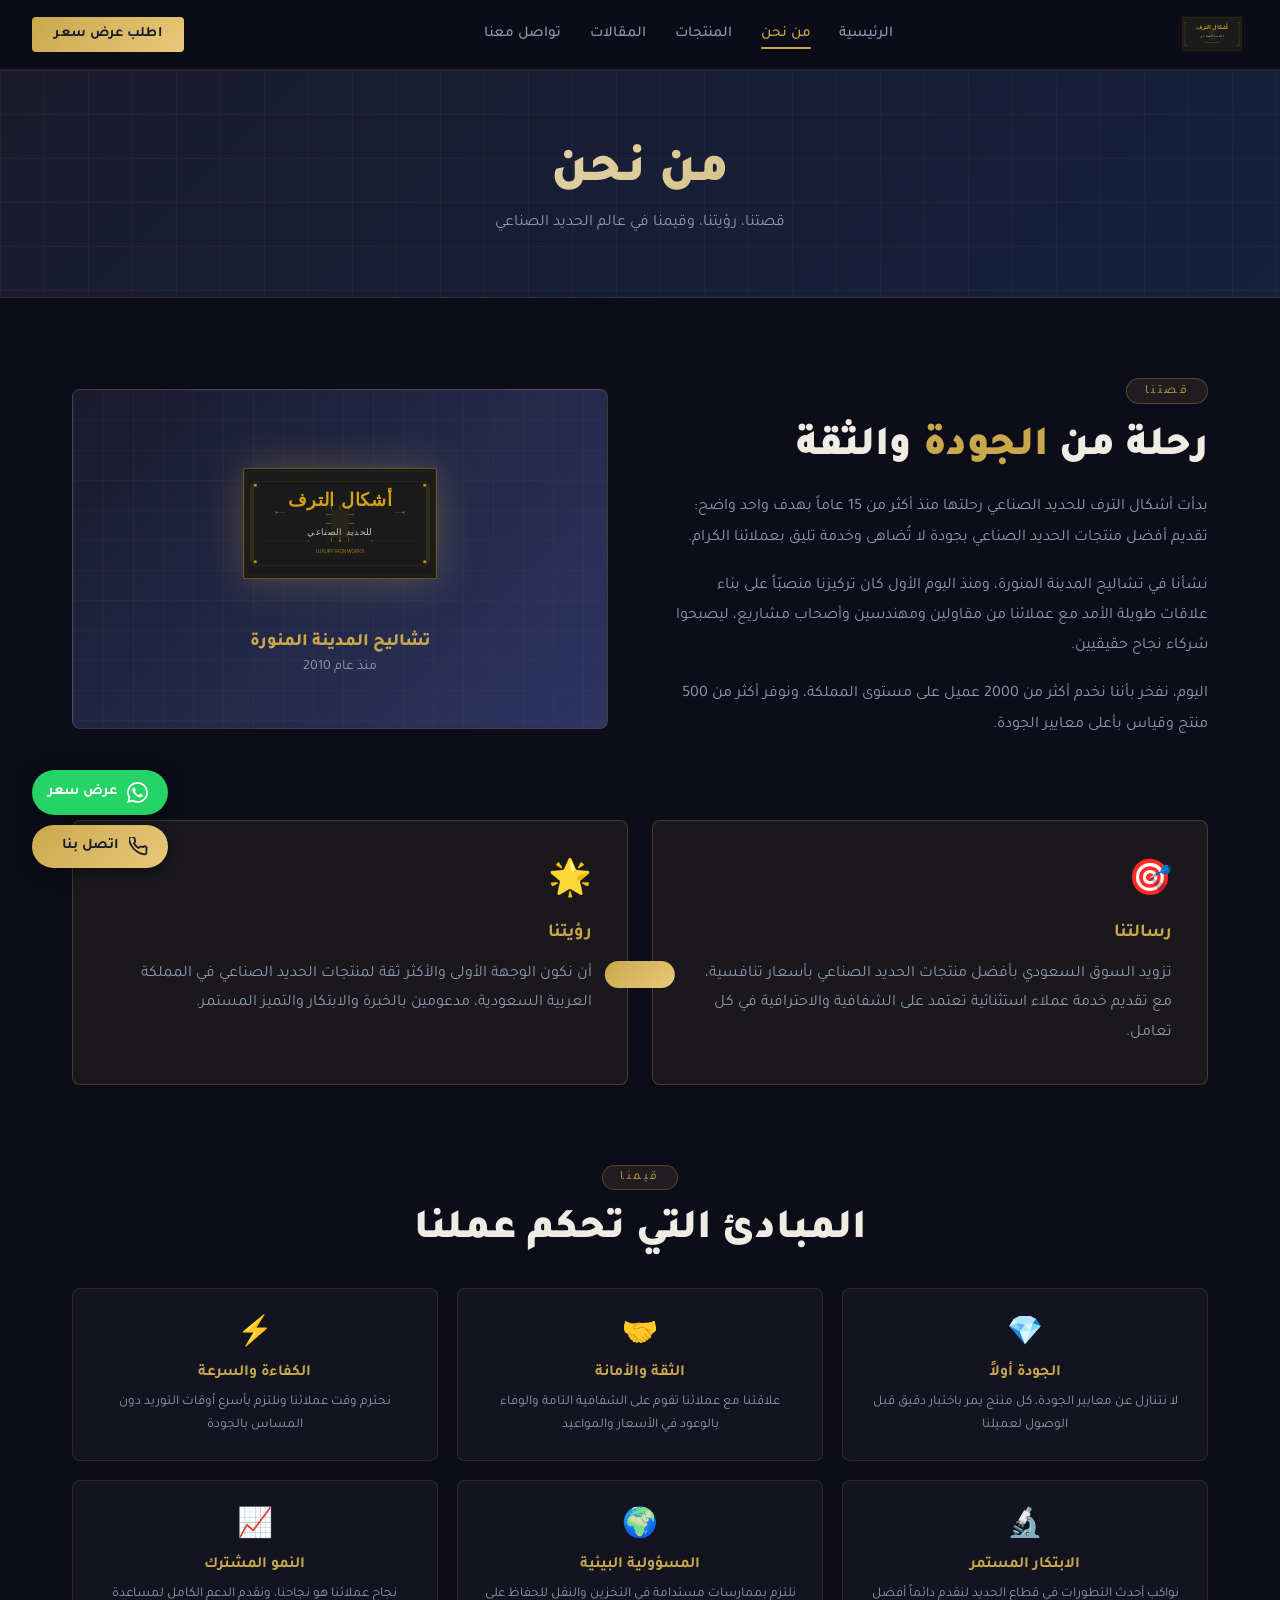
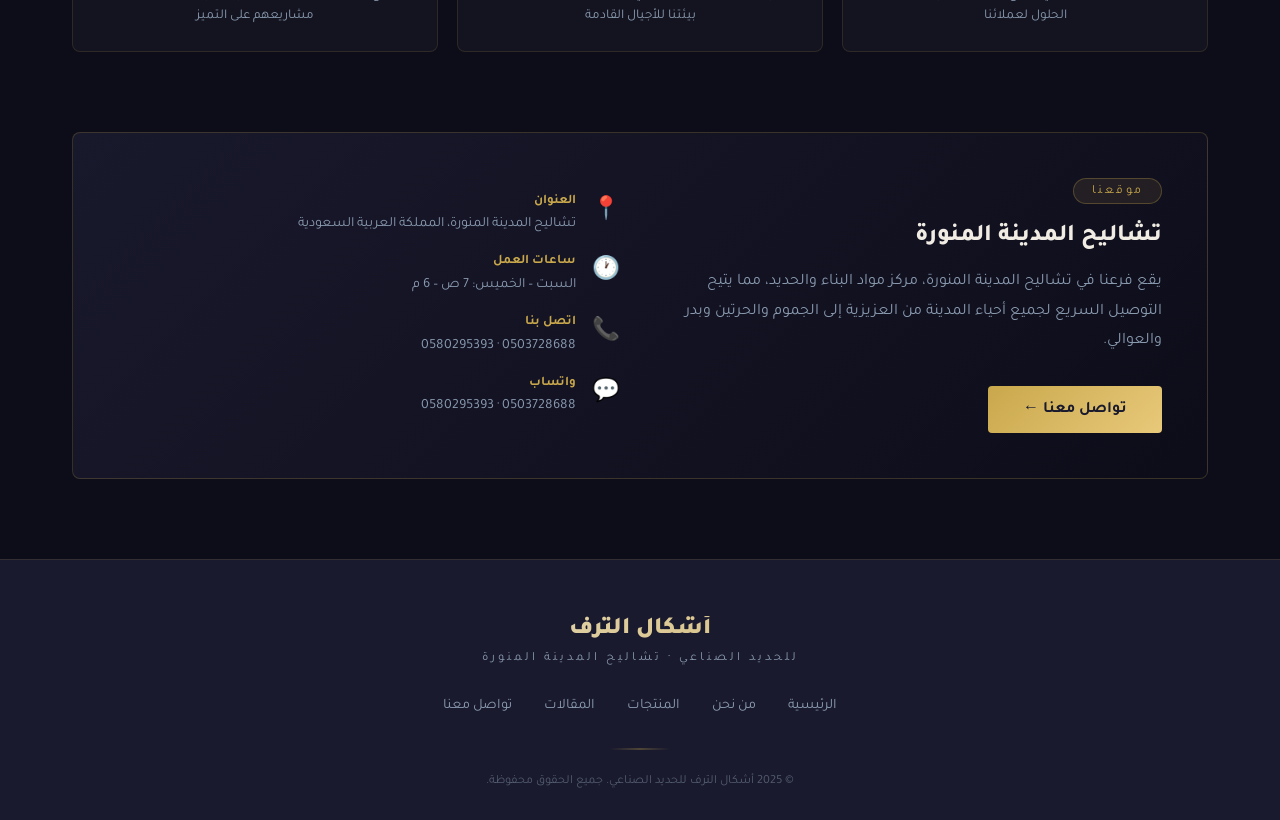
==== commit 61ea8fc8: "Fix logo in hero section and about page - Hero: use real logo SVG, remove duplicate text h1 - About:" ====
--- a/about.html
+++ b/about.html
@@ -151,8 +151,8 @@
   /* Inject logo in about image box */
   const box = document.getElementById('about-logo-box');
   const logoDiv = document.createElement('div');
-  logoDiv.style.cssText = 'width:120px;height:120px;margin:0 auto';
-  logoDiv.innerHTML = icon('logo');
+  logoDiv.style.cssText = 'width:80%;margin:0 auto;padding:1rem';
+  logoDiv.innerHTML = '<img src="ashkal_altaraf_logo.svg" alt="أشكال الترف" style="width:100%;height:auto;filter:drop-shadow(0 0 20px rgba(201,168,76,.3))">';
   box.insertBefore(logoDiv, box.firstChild);
 </script>
 </body>
--- a/css/style.css
+++ b/css/style.css
@@ -53,13 +53,8 @@
   display: flex; align-items: center; gap: .8rem;
   text-decoration: none; color: inherit;
 }
-.nav-logo-text {
-  font-size: 1.15rem; font-weight: 900;
-  background: linear-gradient(135deg, var(--white), var(--gold));
-  -webkit-background-clip: text; -webkit-text-fill-color: transparent;
-  background-clip: text;
-}
-.nav-logo-sub { font-size: .65rem; color: var(--silver); letter-spacing: 2px; }
+.nav-logo-text { display: none; }
+.nav-logo-sub  { display: none; }
 
 .nav-links {
   display: flex; gap: 1.8rem; list-style: none; align-items: center;
@@ -138,8 +133,8 @@
   position: relative; z-index: 2;
   text-align: center; padding: 2rem; max-width: 820px;
 }
-.hero-logo { width: 115px; height: 115px; margin: 0 auto 2rem; }
-.hero-logo svg { width: 100%; height: 100%; filter: drop-shadow(0 0 20px rgba(201,168,76,.3)); }
+.hero-logo { width: clamp(260px, 45vw, 420px); height: auto; margin: 0 auto 1.5rem; }
+.hero-logo img { width: 100%; height: auto; }
 
 .hero-title {
   font-size: clamp(2.4rem, 6.5vw, 5rem);
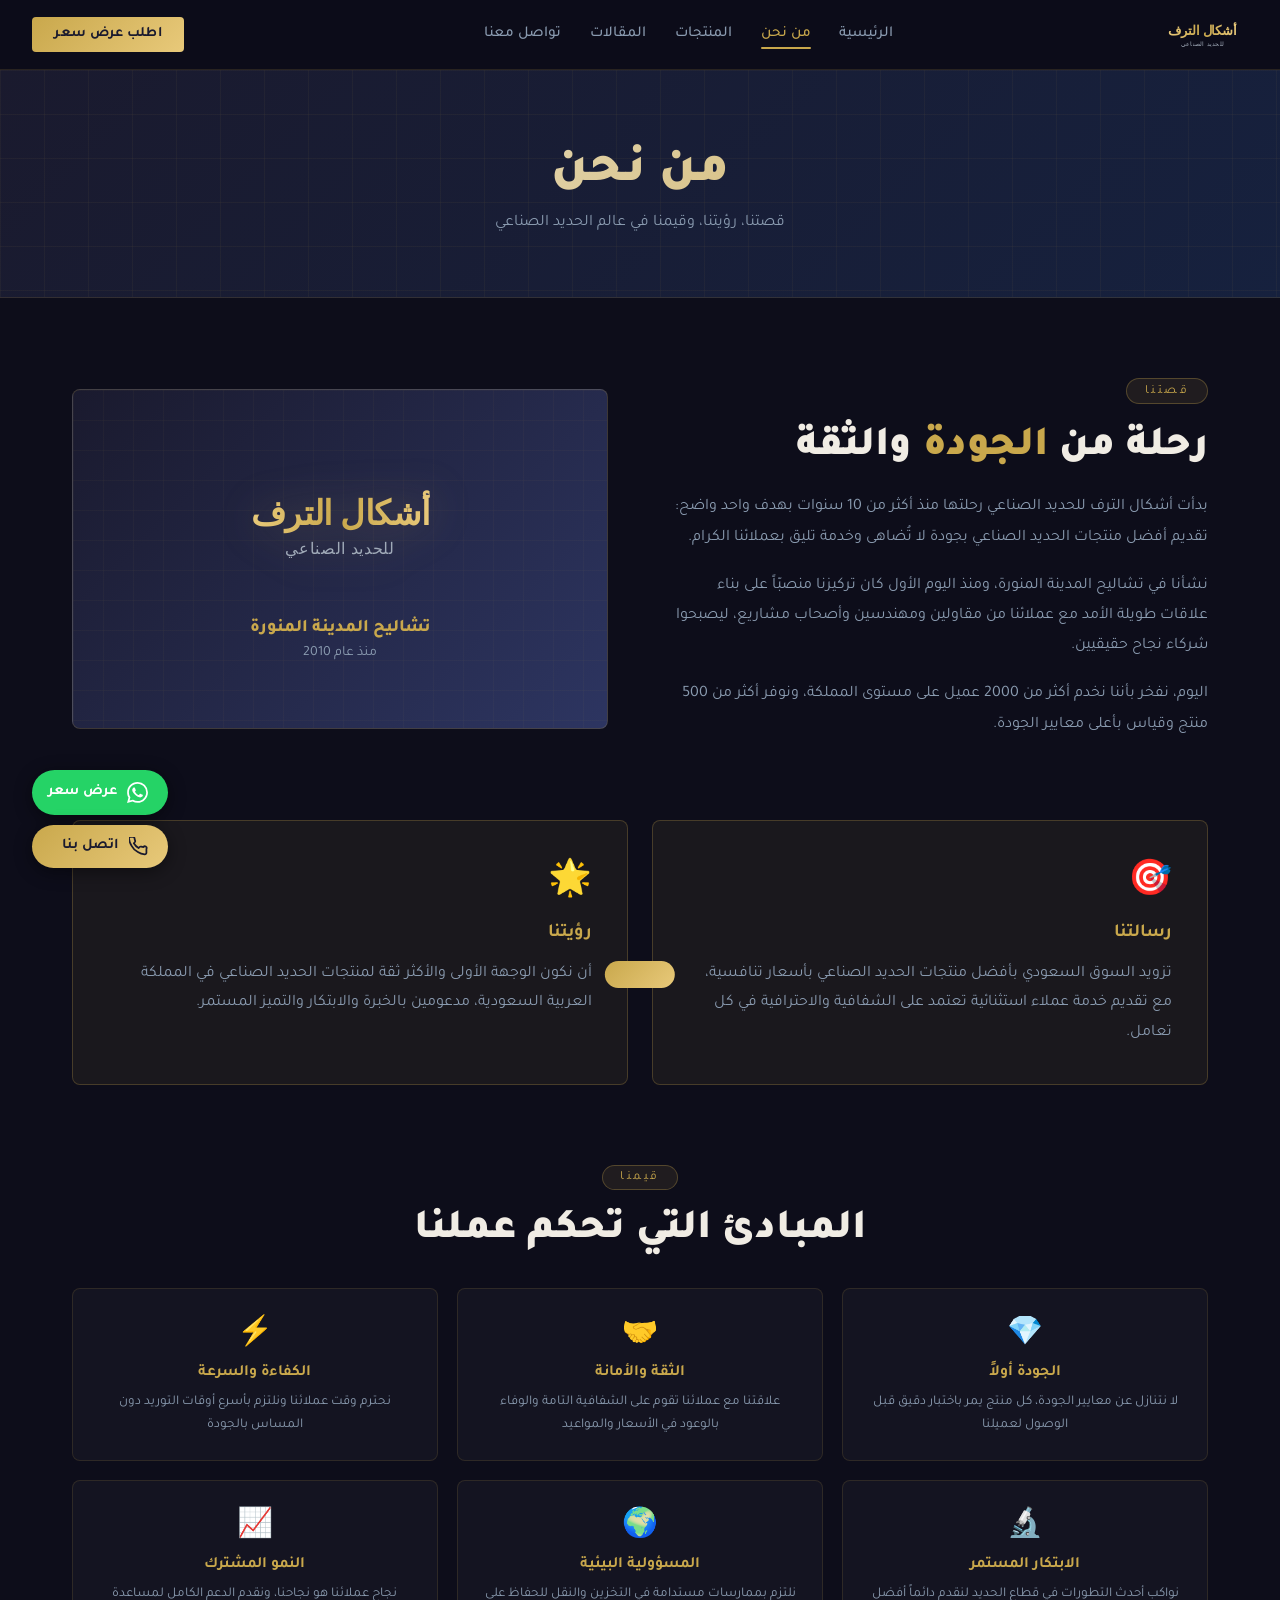
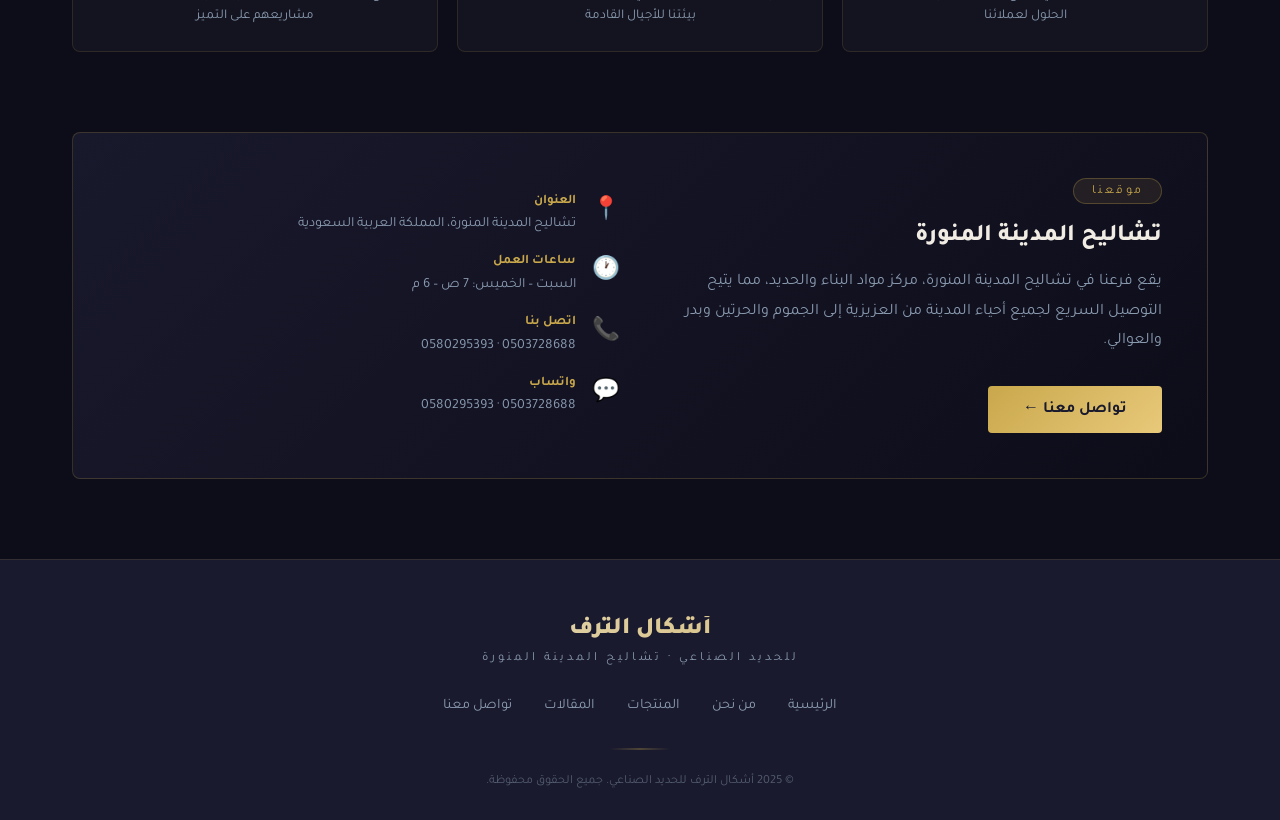
==== commit cf760d26: "Update stats: 10yr, 5000 products, 7000 clients, 12000 projects Co-Authored-By: Claude Sonnet 4.6 <n" ====
--- a/about.html
+++ b/about.html
@@ -4,10 +4,10 @@
 <meta charset="UTF-8">
 <meta name="viewport" content="width=device-width, initial-scale=1.0">
 <title>من نحن | أشكال الترف للحديد الصناعي – تشاليح المدينة المنورة</title>
-<meta name="description" content="تعرف على أشكال الترف للحديد الصناعي في تشاليح المدينة المنورة – خبرة 15 عاماً في توريد الحديد الصناعي لمقاولي المدينة المنورة وأحيائها كافة.">
+<meta name="description" content="تعرف على أشكال الترف للحديد الصناعي في تشاليح المدينة المنورة – خبرة 10 سنوات في توريد الحديد الصناعي لمقاولي المدينة المنورة وأحيائها كافة.">
 <meta name="keywords" content="أشكال الترف المدينة المنورة، شركة حديد المدينة المنورة، مورد حديد تشاليح، حديد صناعي المدينة المنورة">
 <meta property="og:title" content="من نحن | أشكال الترف للحديد الصناعي">
-<meta property="og:description" content="خبرة 15 عاماً في توريد الحديد الصناعي بالمدينة المنورة. نخدم جميع أحياء المدينة المنورة.">
+<meta property="og:description" content="خبرة 10 سنوات في توريد الحديد الصناعي بالمدينة المنورة. نخدم جميع أحياء المدينة المنورة.">
 <link href="https://fonts.googleapis.com/css2?family=Tajawal:wght@300;400;500;700;800;900&display=swap" rel="stylesheet">
 <link rel="stylesheet" href="css/style.css">
 </head>
@@ -52,7 +52,7 @@
         <div class="sec-badge" style="margin-bottom:1.2rem">قصتنا</div>
         <h2 class="sec-title" style="text-align:right;margin-bottom:1.2rem">رحلة من <span>الجودة</span> والثقة</h2>
         <p style="color:var(--silver);line-height:1.9;margin-bottom:1.1rem">
-          بدأت أشكال الترف للحديد الصناعي رحلتها منذ أكثر من 15 عاماً بهدف واحد واضح: تقديم أفضل منتجات الحديد الصناعي بجودة لا تُضاهى وخدمة تليق بعملائنا الكرام.
+          بدأت أشكال الترف للحديد الصناعي رحلتها منذ أكثر من 10 سنوات بهدف واحد واضح: تقديم أفضل منتجات الحديد الصناعي بجودة لا تُضاهى وخدمة تليق بعملائنا الكرام.
         </p>
         <p style="color:var(--silver);line-height:1.9;margin-bottom:1.1rem">
           نشأنا في تشاليح المدينة المنورة، ومنذ اليوم الأول كان تركيزنا منصبّاً على بناء علاقات طويلة الأمد مع عملائنا من مقاولين ومهندسين وأصحاب مشاريع، ليصبحوا شركاء نجاح حقيقيين.
--- a/css/style.css
+++ b/css/style.css
@@ -2,6 +2,7 @@
    أشكال الترف للحديد الصناعي
    style.css — الأنماط المشتركة
 ======================================= */
+@import url('https://fonts.googleapis.com/css2?family=Amiri:wght@400;700&family=Scheherazade+New:wght@400;700&display=swap');
 
 /* --- VARIABLES --- */
 :root {
@@ -133,7 +134,7 @@
   position: relative; z-index: 2;
   text-align: center; padding: 2rem; max-width: 820px;
 }
-.hero-logo { width: clamp(260px, 45vw, 420px); height: auto; margin: 0 auto 1.5rem; }
+.hero-logo { width: clamp(320px, 60vw, 580px); height: auto; margin: 0 auto 1.5rem; }
 .hero-logo img { width: 100%; height: auto; }
 
 .hero-title {
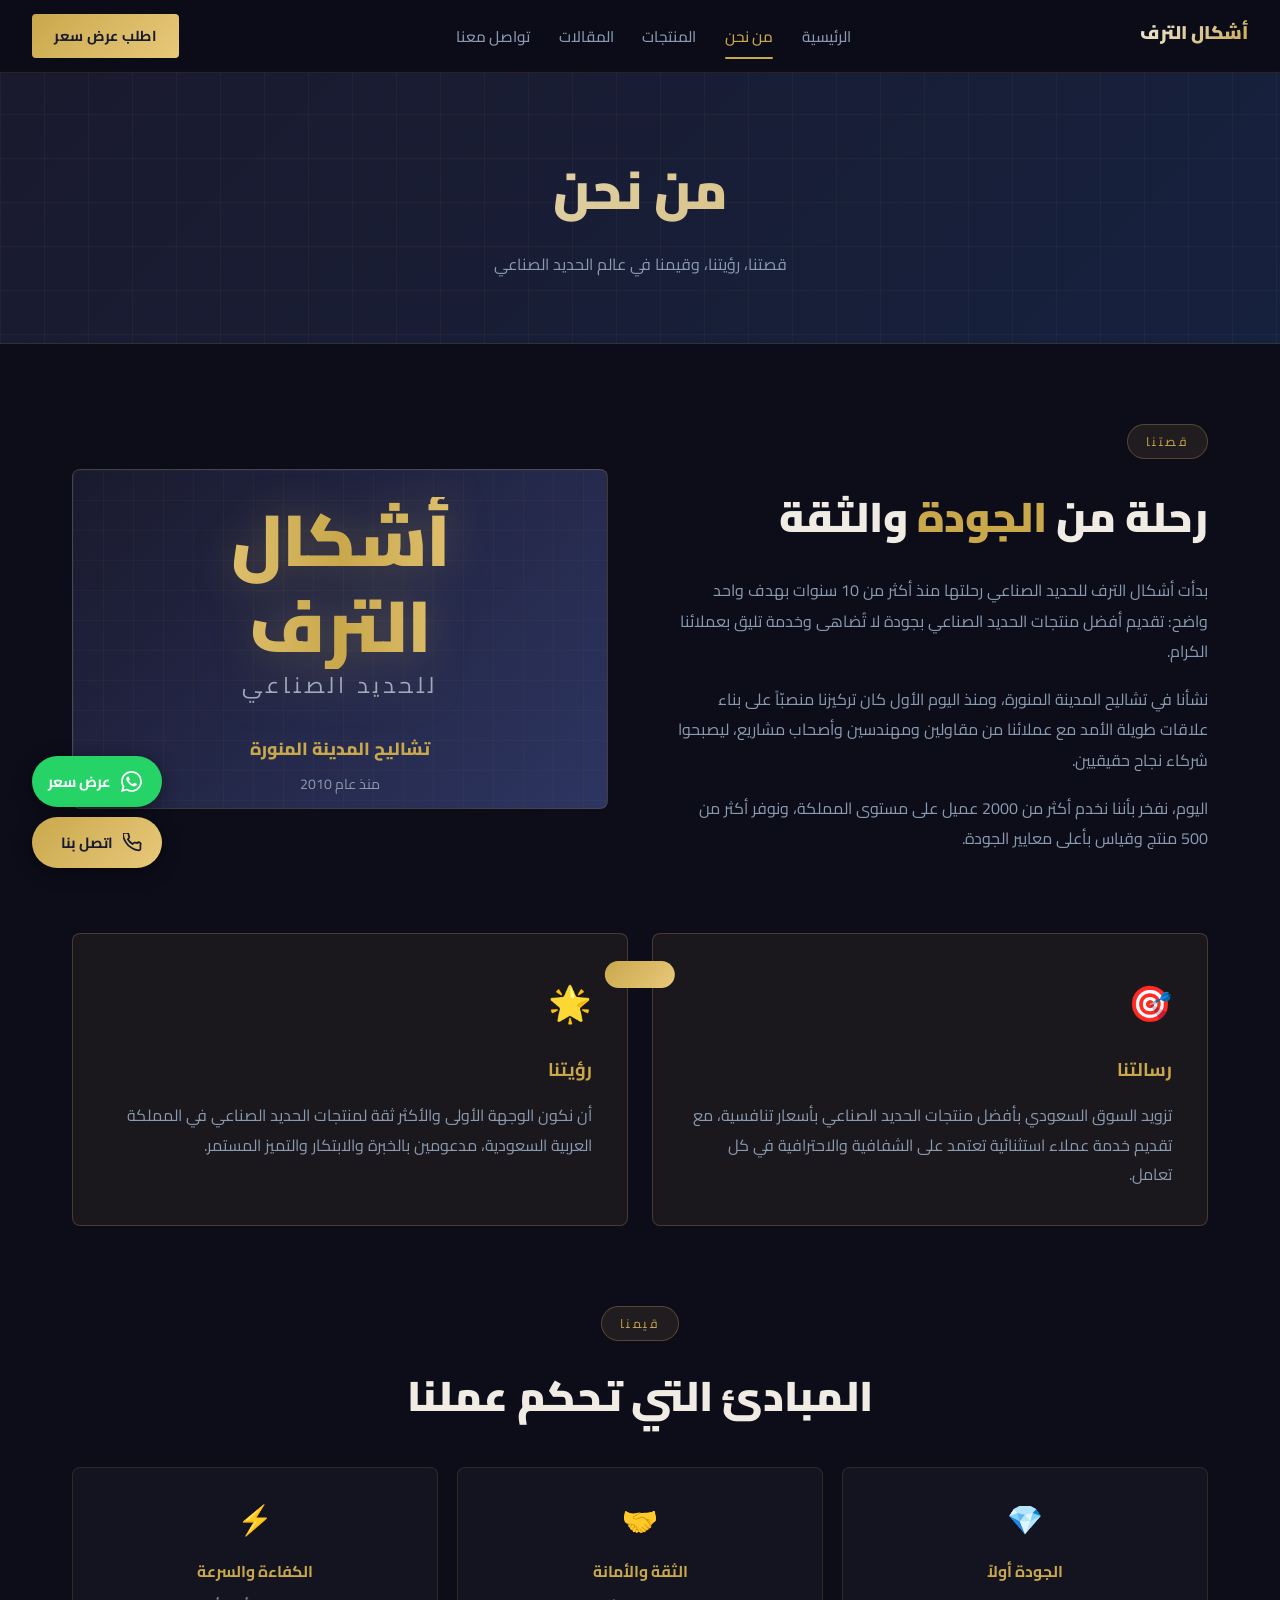
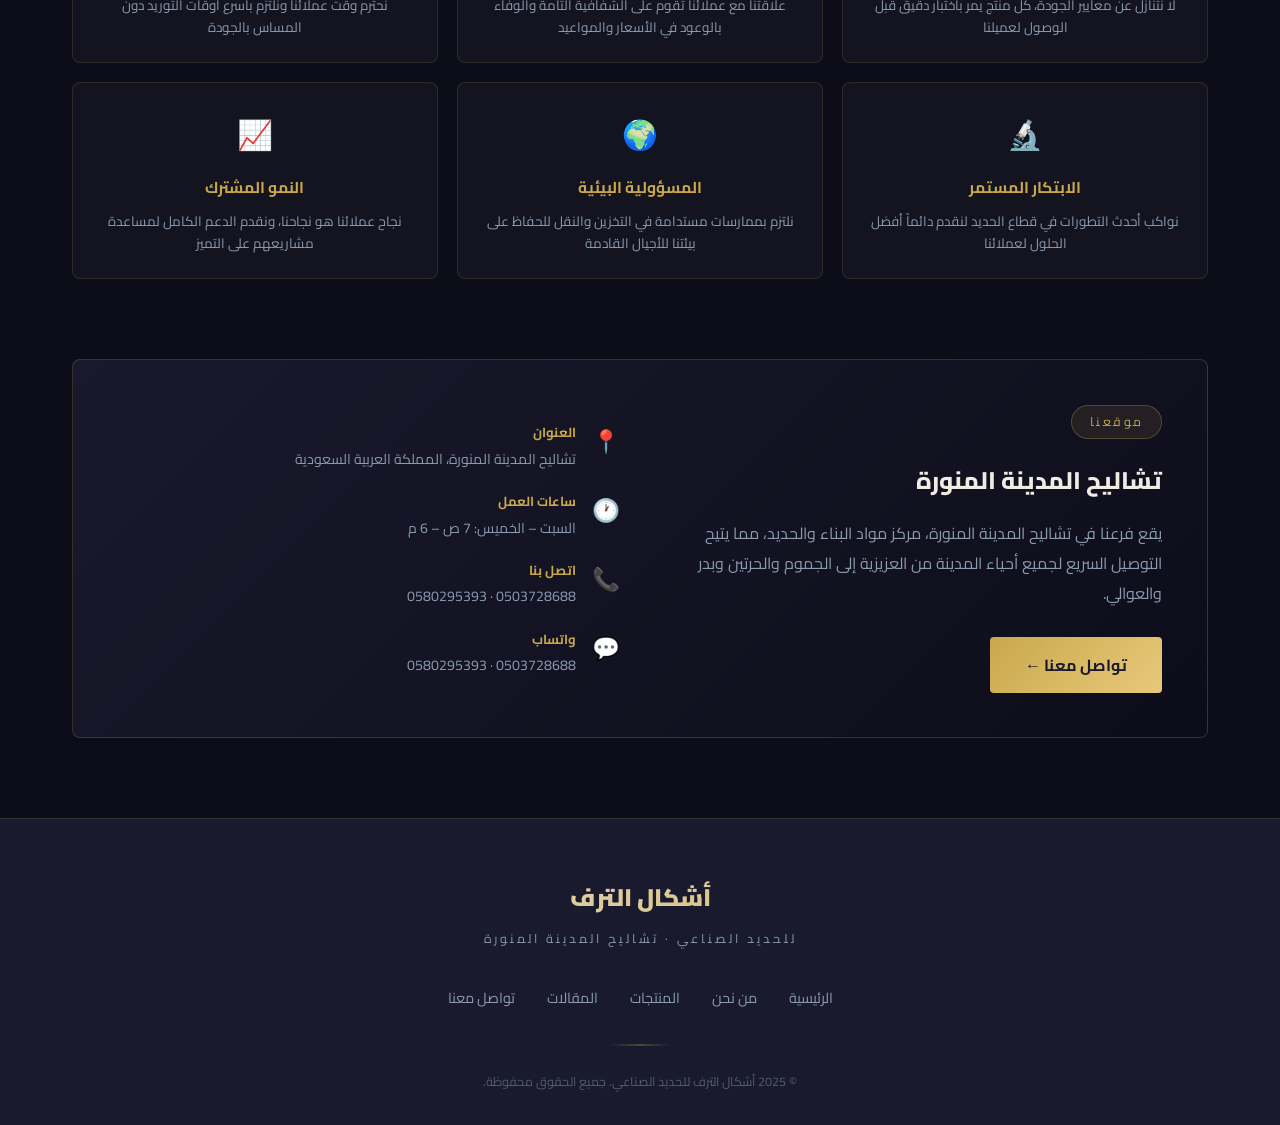
==== commit cfb88169: "Replace SVG logo with HTML text logo for iOS font compatibility iOS Safari does not load fonts from " ====
--- a/about.html
+++ b/about.html
@@ -152,7 +152,9 @@
   const box = document.getElementById('about-logo-box');
   const logoDiv = document.createElement('div');
   logoDiv.style.cssText = 'width:80%;margin:0 auto;padding:1rem';
-  logoDiv.innerHTML = '<img src="ashkal_altaraf_logo.svg" alt="أشكال الترف" style="width:100%;height:auto;filter:drop-shadow(0 0 20px rgba(201,168,76,.3))">';
+  logoDiv.className = 'brand-logo-text';
+  logoDiv.style.filter = 'drop-shadow(0 0 20px rgba(201,168,76,.3))';
+  logoDiv.innerHTML = '<div class="brand-main">أشكال الترف</div><div class="brand-sub">للحديد الصناعي</div>';
   box.insertBefore(logoDiv, box.firstChild);
 </script>
 </body>
--- a/css/style.css
+++ b/css/style.css
@@ -2,7 +2,15 @@
    أشكال الترف للحديد الصناعي
    style.css — الأنماط المشتركة
 ======================================= */
-@import url('https://fonts.googleapis.com/css2?family=Amiri:wght@400;700&family=Scheherazade+New:wght@400;700&display=swap');
+@import url('https://fonts.googleapis.com/css2?family=Cairo:wght@300;400;500;600;700;800;900&family=Tajawal:wght@300;400;500;700;800;900&display=swap');
+
+/* الخط الأساسي للموقع */
+:root {
+  --font-main: "Cairo", "Tajawal", -apple-system, BlinkMacSystemFont, "Segoe UI", sans-serif;
+}
+*, body, input, textarea, select, button {
+  font-family: var(--font-main) !important;
+}
 
 /* --- VARIABLES --- */
 :root {
@@ -28,6 +36,60 @@
   min-height: 100vh;
 }
 
+/* ====================================================
+   LOGO TEXT (بديل SVG لضمان عرض الخط على iOS)
+==================================================== */
+.brand-logo-text {
+  text-align: center;
+  line-height: 1;
+  direction: rtl;
+}
+.brand-logo-text .brand-main {
+  font-family: "Cairo", "Tajawal", sans-serif !important;
+  font-weight: 900;
+  font-size: clamp(2.5rem, 7vw, 4.5rem);
+  background: linear-gradient(90deg, #e8c97a 0%, #c9a84c 50%, #e8c97a 100%);
+  -webkit-background-clip: text;
+  -webkit-text-fill-color: transparent;
+  background-clip: text;
+  letter-spacing: -1px;
+  line-height: 1.2;
+}
+.brand-logo-text .brand-sub {
+  font-family: "Cairo", "Tajawal", sans-serif !important;
+  font-weight: 400;
+  font-size: clamp(.9rem, 2.2vw, 1.4rem);
+  color: #a0aab8;
+  letter-spacing: 4px;
+  margin-top: .3rem;
+}
+.nav-brand-text {
+  font-family: "Cairo", "Tajawal", sans-serif !important;
+  font-weight: 900;
+  font-size: 1.15rem;
+  background: linear-gradient(135deg, #f0ece4, #c9a84c);
+  -webkit-background-clip: text;
+  -webkit-text-fill-color: transparent;
+  background-clip: text;
+  white-space: nowrap;
+}
+
+/* --- RTL FIX: ضمان اتجاه النص العربي في جميع العناصر --- */
+input, textarea, select, button {
+  direction: rtl;
+  text-align: right;
+  font-family: 'Tajawal', sans-serif;
+}
+input[type="number"],
+input[type="date"],
+input[type="email"],
+input[type="tel"],
+input[type="url"],
+input[type="password"] {
+  direction: ltr;
+  text-align: right;
+}
+
 /* --- PAGE ENTRY --- */
 .page { animation: pageIn .4s ease both; }
 @keyframes pageIn {
@@ -244,6 +306,49 @@
   border-bottom: 1px solid rgba(201,168,76,.07);
   padding: 5rem 2rem;
 }
+/* ── header ثنائي العمود ── */
+.why-header {
+  display: grid; grid-template-columns: 1fr 1fr;
+  gap: 3rem; align-items: center; margin-bottom: 3rem;
+}
+.why-header-right { }
+.why-header-left  { }
+.why-link {
+  display: inline-flex; align-items: center; gap: .4rem;
+  color: var(--gold); font-size: .92rem; font-weight: 600;
+  text-decoration: none; margin-top: 1.2rem;
+  transition: gap .25s;
+}
+.why-link:hover { gap: .7rem; }
+
+/* ── 4 بطاقات بيضاء/شفافة ── */
+.why-grid-v2 {
+  display: grid; grid-template-columns: repeat(4, 1fr); gap: 1.2rem;
+}
+.why-card-v2 {
+  background: rgba(255,255,255,.04);
+  border: 1px solid rgba(201,168,76,.15);
+  border-radius: var(--r); padding: 2rem 1.5rem;
+  transition: all .35s;
+}
+.why-card-v2:hover {
+  background: rgba(255,255,255,.07);
+  border-color: rgba(201,168,76,.4);
+  transform: translateY(-5px);
+  box-shadow: 0 12px 32px rgba(0,0,0,.3);
+}
+.why-card-icon {
+  width: 48px; height: 48px;
+  background: rgba(201,168,76,.12);
+  border: 1px solid rgba(201,168,76,.25);
+  border-radius: 10px;
+  display: flex; align-items: center; justify-content: center;
+  font-size: 1.4rem; margin-bottom: 1.2rem;
+}
+.why-card-title { font-size: 1rem; font-weight: 700; color: var(--white); margin-bottom: .6rem; }
+.why-card-text  { font-size: .85rem; color: var(--silver); line-height: 1.75; }
+
+/* ── القديم (احتياطي) ── */
 .why-grid { display: grid; grid-template-columns: repeat(auto-fit, minmax(250px, 1fr)); gap: 1.4rem; max-width: 1200px; margin: 3rem auto 0; }
 .why-card {
   background: rgba(255,255,255,.03); border: 1px solid rgba(201,168,76,.14);
@@ -335,7 +440,23 @@
   border-radius: 12px; font-size: .75rem; color: var(--gold); margin-bottom: .7rem;
 }
 .prod-name { font-size: 1rem; font-weight: 700; color: var(--white); margin-bottom: .4rem; }
-.prod-spec { font-size: .84rem; color: var(--silver); }
+.prod-spec { font-size: .84rem; color: var(--silver); margin-bottom: .8rem; }
+
+/* ── مقاسات المنتج ── */
+.prod-sizes {
+  display: flex; flex-wrap: wrap; gap: .4rem; margin-bottom: .9rem;
+}
+.size-chip {
+  display: inline-block; padding: .18rem .6rem;
+  background: rgba(255,255,255,.05); border: 1px solid rgba(201,168,76,.2);
+  border-radius: 4px; font-size: .75rem; color: var(--silver);
+  cursor: default; transition: all .2s; font-family: monospace;
+  letter-spacing: .3px;
+}
+.size-chip:hover {
+  background: rgba(201,168,76,.1); border-color: rgba(201,168,76,.5);
+  color: var(--gold);
+}
 .prod-action {
   display: block; width: 100%; margin-top: 1rem; padding: .65rem;
   background: rgba(201,168,76,.08); border: 1px solid rgba(201,168,76,.22);
@@ -737,4 +858,10 @@
   .nav-cta { display: none; }
   .values-grid, .articles-grid, .products-grid, .cat-grid { grid-template-columns: 1fr; }
   .cta-band { margin: 0 0 4rem; border-radius: 0; }
-}
+  .why-header  { grid-template-columns: 1fr; gap: 1.5rem; }
+  .why-grid-v2 { grid-template-columns: 1fr 1fr; }
+}
+
+@media(max-width:480px){
+  .why-grid-v2 { grid-template-columns: 1fr; }
+}
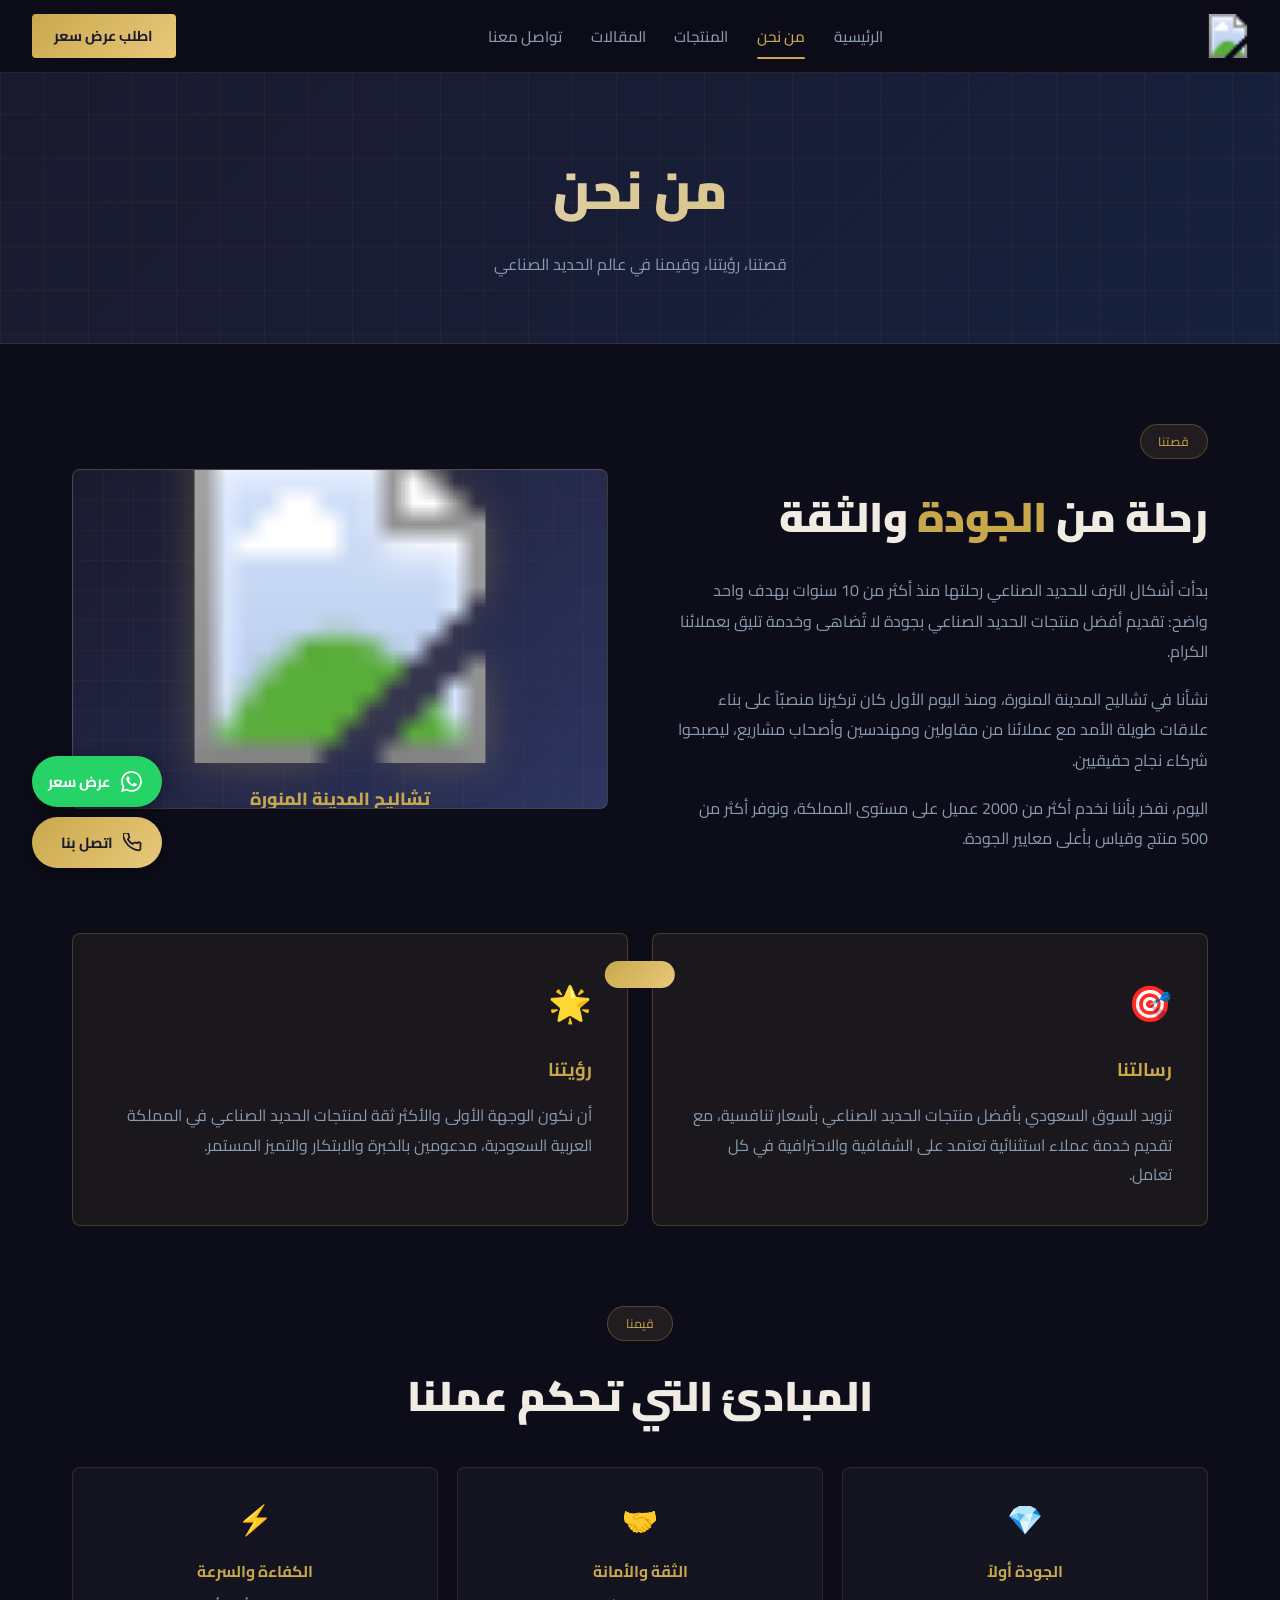
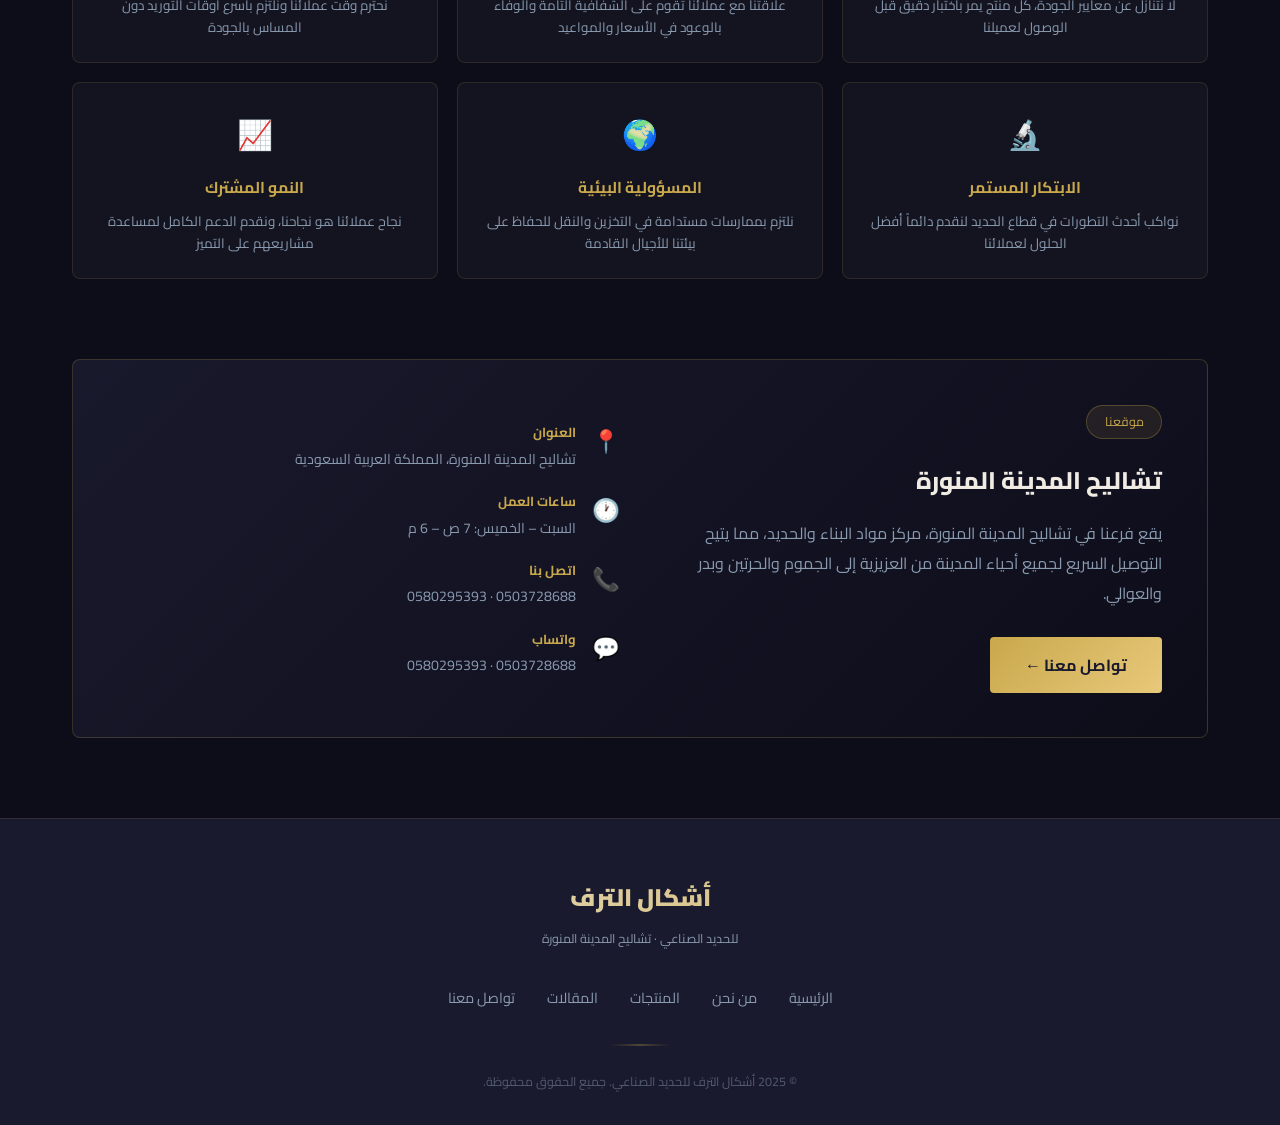
==== commit cd769c34: "Use image logo (v2) across site, smaller nav, hide text logo - New file ashkal_altaraf_logo_v2.svg w" ====
--- a/about.html
+++ b/about.html
@@ -152,9 +152,8 @@
   const box = document.getElementById('about-logo-box');
   const logoDiv = document.createElement('div');
   logoDiv.style.cssText = 'width:80%;margin:0 auto;padding:1rem';
-  logoDiv.className = 'brand-logo-text';
-  logoDiv.style.filter = 'drop-shadow(0 0 20px rgba(201,168,76,.3))';
-  logoDiv.innerHTML = '<div class="brand-main">أشكال الترف</div><div class="brand-sub">للحديد الصناعي</div>';
+  logoDiv.style.cssText = 'width:80%;max-width:380px;margin:0 auto;filter:drop-shadow(0 0 20px rgba(201,168,76,.3))';
+  logoDiv.innerHTML = '<img src="ashkal_altaraf_logo_v2.svg" alt="أشكال الترف" width="405" height="443" style="width:100%;height:auto;display:block">';
   box.insertBefore(logoDiv, box.firstChild);
 </script>
 </body>
--- a/css/style.css
+++ b/css/style.css
@@ -10,6 +10,11 @@
 }
 *, body, input, textarea, select, button {
   font-family: var(--font-main) !important;
+}
+
+/* قاعدة وقائية: منع letter-spacing من كسر اتصال الحروف العربية */
+:lang(ar), [lang="ar"], html[dir="rtl"] *:not(.allow-spacing) {
+  letter-spacing: 0 !important;
 }
 
 /* --- VARIABLES --- */
@@ -37,6 +42,22 @@
 }
 
 /* ====================================================
+   HERO LOGO BIG — اللوجو في الصفحة الرئيسية
+   عنصر مستقل بأحجام كبيرة لا تتأثر بأي CSS آخر
+==================================================== */
+.hero-brand-img {
+  display: block !important;
+  margin: 0 auto 1rem !important;
+  width: clamp(280px, 60vw, 520px) !important;
+  height: auto !important;
+  max-width: 100% !important;
+  filter: drop-shadow(0 0 30px rgba(201,168,76,.4));
+}
+@media (max-width: 480px) {
+  .hero-brand-img { width: clamp(240px, 78vw, 360px) !important; }
+}
+
+/* ====================================================
    LOGO TEXT (بديل SVG لضمان عرض الخط على iOS)
 ==================================================== */
 .brand-logo-text {
@@ -47,20 +68,23 @@
 .brand-logo-text .brand-main {
   font-family: "Cairo", "Tajawal", sans-serif !important;
   font-weight: 900;
-  font-size: clamp(2.5rem, 7vw, 4.5rem);
+  font-size: clamp(4rem, 13vw, 8rem);
+  color: #c9a84c;
   background: linear-gradient(90deg, #e8c97a 0%, #c9a84c 50%, #e8c97a 100%);
+  background-clip: text;
   -webkit-background-clip: text;
   -webkit-text-fill-color: transparent;
-  background-clip: text;
-  letter-spacing: -1px;
-  line-height: 1.2;
+  color: transparent;
+  letter-spacing: 0;
+  line-height: 1.15;
+  display: inline-block;
 }
 .brand-logo-text .brand-sub {
   font-family: "Cairo", "Tajawal", sans-serif !important;
   font-weight: 400;
   font-size: clamp(.9rem, 2.2vw, 1.4rem);
   color: #a0aab8;
-  letter-spacing: 4px;
+  letter-spacing: 0;  /* الحروف العربية يجب أن تتصل */
   margin-top: .3rem;
 }
 .nav-brand-text {
@@ -196,8 +220,10 @@
   position: relative; z-index: 2;
   text-align: center; padding: 2rem; max-width: 820px;
 }
-.hero-logo { width: clamp(320px, 60vw, 580px); height: auto; margin: 0 auto 1.5rem; }
+.hero-logo { width: 100%; max-width: 720px; height: auto; margin: 0 auto 1.5rem; }
 .hero-logo img { width: 100%; height: auto; }
+.hero-logo .brand-main,
+.hero-logo.brand-logo-text .brand-main { font-size: clamp(3.5rem, 11vw, 7rem) !important; line-height: 1.2; }
 
 .hero-title {
   font-size: clamp(2.4rem, 6.5vw, 5rem);
@@ -208,14 +234,14 @@
 }
 .hero-sub {
   font-size: clamp(.85rem, 2vw, 1.05rem);
-  color: var(--silver); letter-spacing: 5px; text-transform: uppercase;
+  color: var(--silver); letter-spacing: 0;
 }
 .gold-line {
   width: 90px; height: 2.5px;
   background: linear-gradient(90deg, transparent, var(--gold), transparent);
   margin: 1.6rem auto;
 }
-.hero-tagline { font-size: 1rem; color: var(--gold-lt); font-weight: 300; letter-spacing: 3px; margin-bottom: 2.8rem; }
+.hero-tagline { font-size: 1rem; color: var(--gold-lt); font-weight: 300; letter-spacing: 0; margin-bottom: 2.8rem; }
 .hero-btns { display: flex; gap: 1rem; justify-content: center; flex-wrap: wrap; }
 
 /* =====================
@@ -250,7 +276,7 @@
   display: inline-block; padding: .3rem 1.1rem;
   background: rgba(201,168,76,.1); border: 1px solid rgba(201,168,76,.3);
   border-radius: 20px; color: var(--gold);
-  font-size: .78rem; letter-spacing: 2.5px; text-transform: uppercase;
+  font-size: .78rem; letter-spacing: 0;
   margin-bottom: 1rem;
 }
 .sec-title { font-size: clamp(1.7rem, 4vw, 2.6rem); font-weight: 900; color: var(--white); margin-bottom: .7rem; }
@@ -657,7 +683,7 @@
   -webkit-background-clip: text; -webkit-text-fill-color: transparent;
   background-clip: text; margin-bottom: .4rem;
 }
-.footer-sub { font-size: .78rem; color: var(--silver); letter-spacing: 3px; margin-bottom: 2rem; }
+.footer-sub { font-size: .78rem; color: var(--silver); letter-spacing: 0; margin-bottom: 2rem; }
 .footer-links { display: flex; justify-content: center; gap: 2rem; flex-wrap: wrap; margin-bottom: 2rem; list-style: none; }
 .footer-links a { color: var(--silver); text-decoration: none; font-size: .9rem; transition: color .3s; }
 .footer-links a:hover { color: var(--gold); }
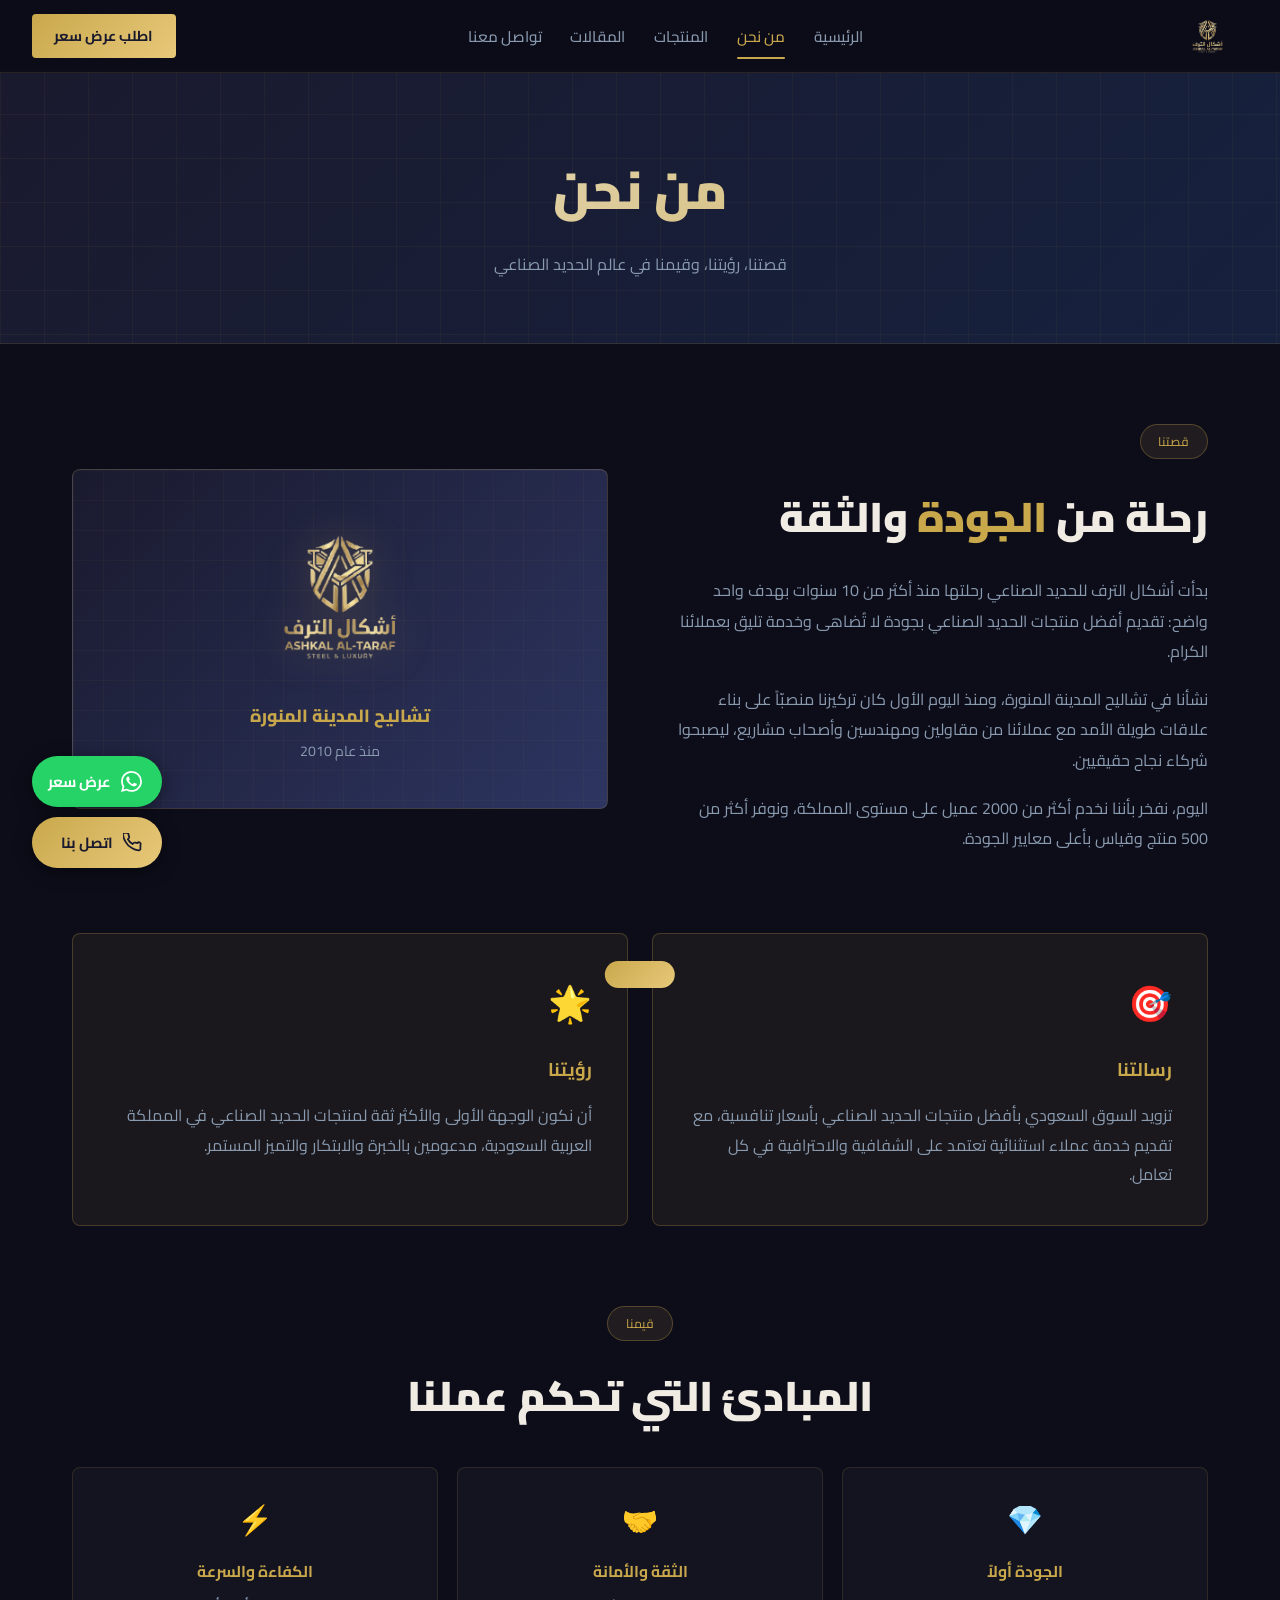
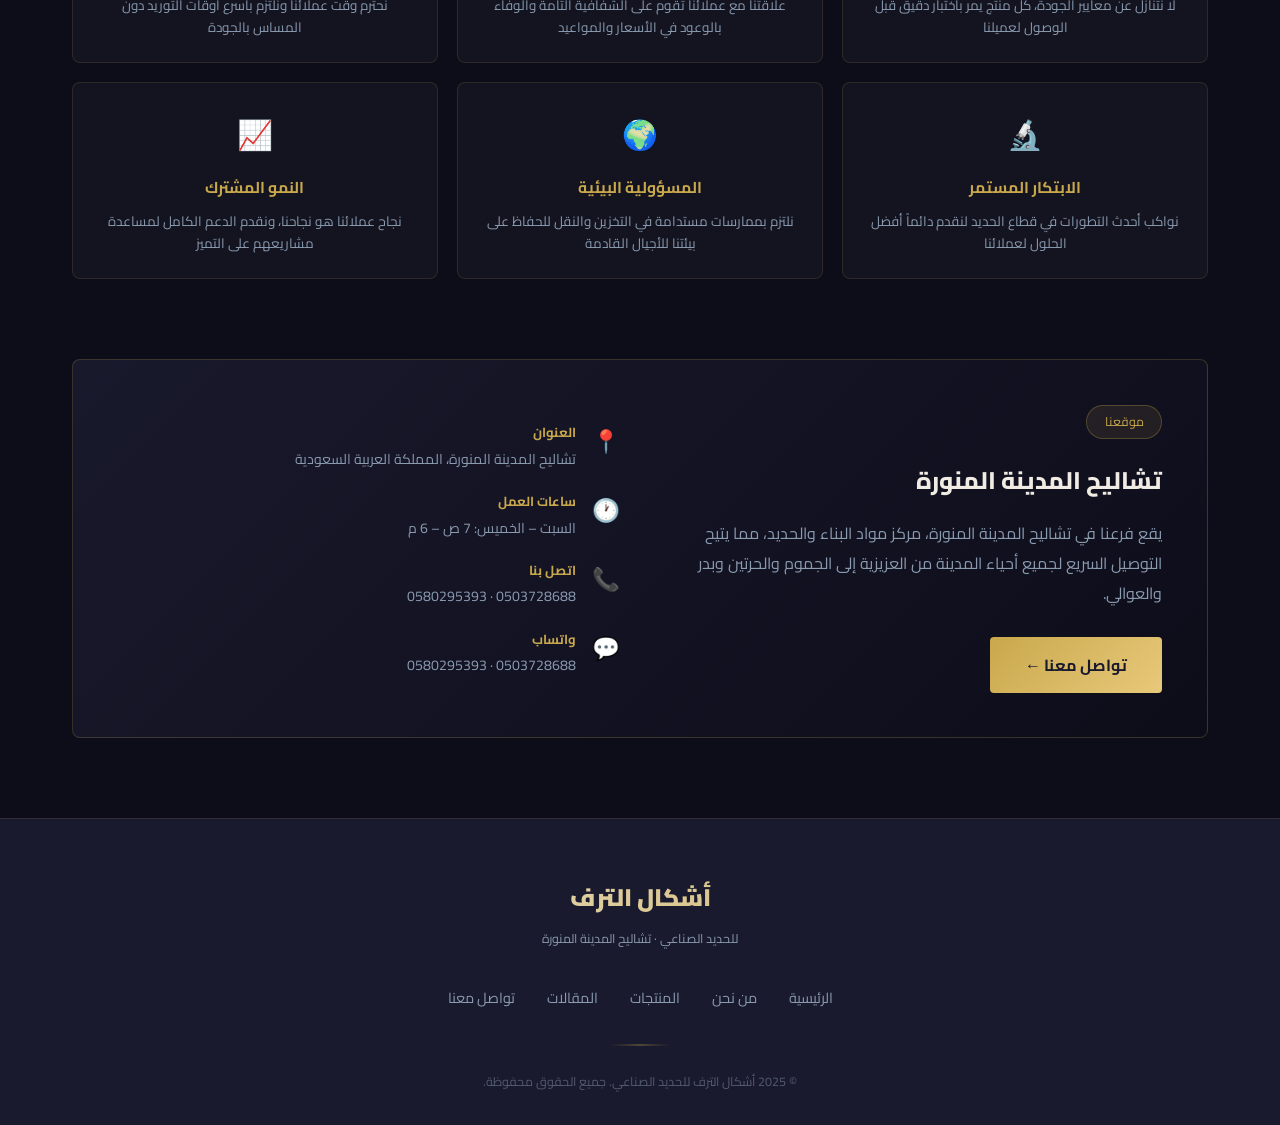
==== commit c0527cbf: "إضافة مقال SEO: حديد المظلات والسواتر + sitemap + robots.txt - مقال جديد: maqal-hadid-mazallat-sawat" ====
--- a/about.html
+++ b/about.html
@@ -153,7 +153,7 @@
   const logoDiv = document.createElement('div');
   logoDiv.style.cssText = 'width:80%;margin:0 auto;padding:1rem';
   logoDiv.style.cssText = 'width:80%;max-width:380px;margin:0 auto;filter:drop-shadow(0 0 20px rgba(201,168,76,.3))';
-  logoDiv.innerHTML = '<img src="ashkal_altaraf_logo_v2.svg" alt="أشكال الترف" width="405" height="443" style="width:100%;height:auto;display:block">';
+  logoDiv.innerHTML = '<img src="logo/logo1.png" alt="أشكال الترف" width="405" height="443" style="width:100%;height:auto;display:block">';
   box.insertBefore(logoDiv, box.firstChild);
 </script>
 </body>
--- a/css/style.css
+++ b/css/style.css
@@ -48,13 +48,13 @@
 .hero-brand-img {
   display: block !important;
   margin: 0 auto 1rem !important;
-  width: clamp(280px, 60vw, 520px) !important;
+  width: clamp(340px, 75vw, 680px) !important;
   height: auto !important;
   max-width: 100% !important;
   filter: drop-shadow(0 0 30px rgba(201,168,76,.4));
 }
 @media (max-width: 480px) {
-  .hero-brand-img { width: clamp(240px, 78vw, 360px) !important; }
+  .hero-brand-img { width: clamp(280px, 85vw, 420px) !important; }
 }
 
 /* ====================================================
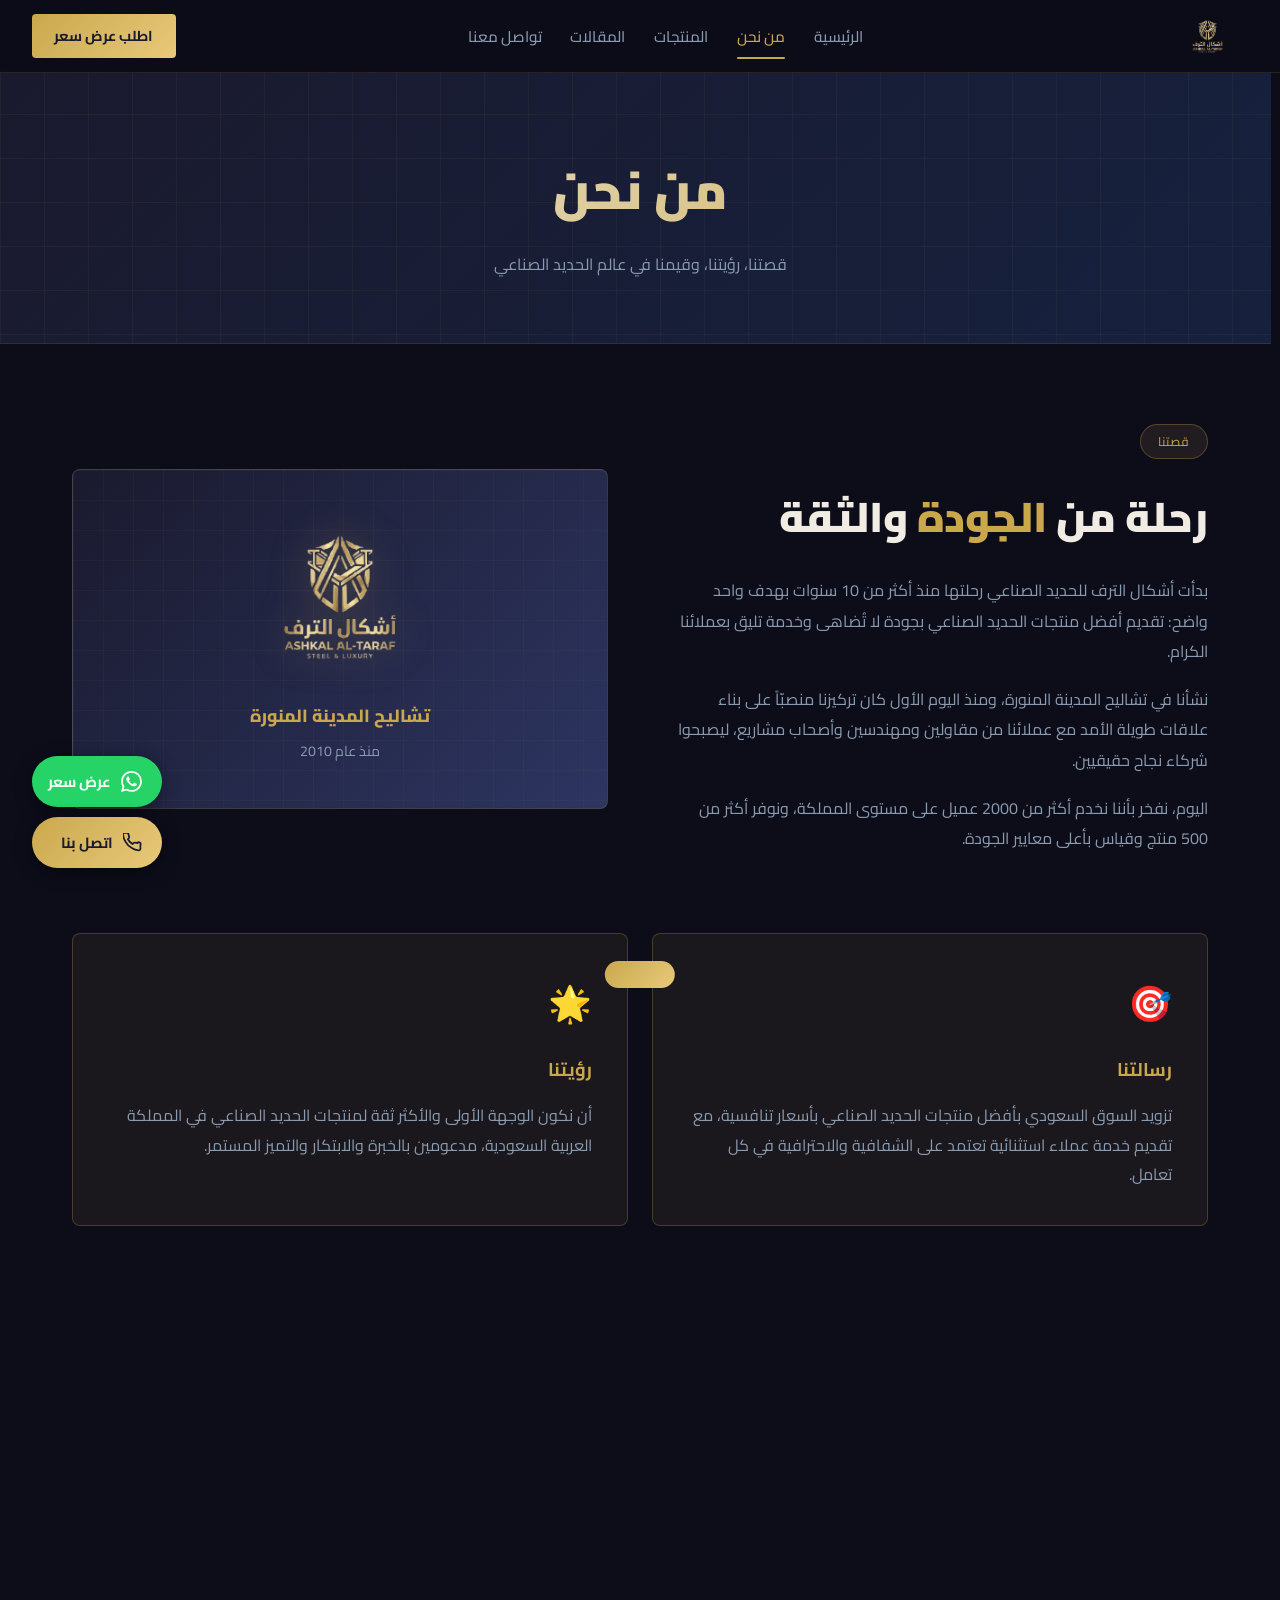
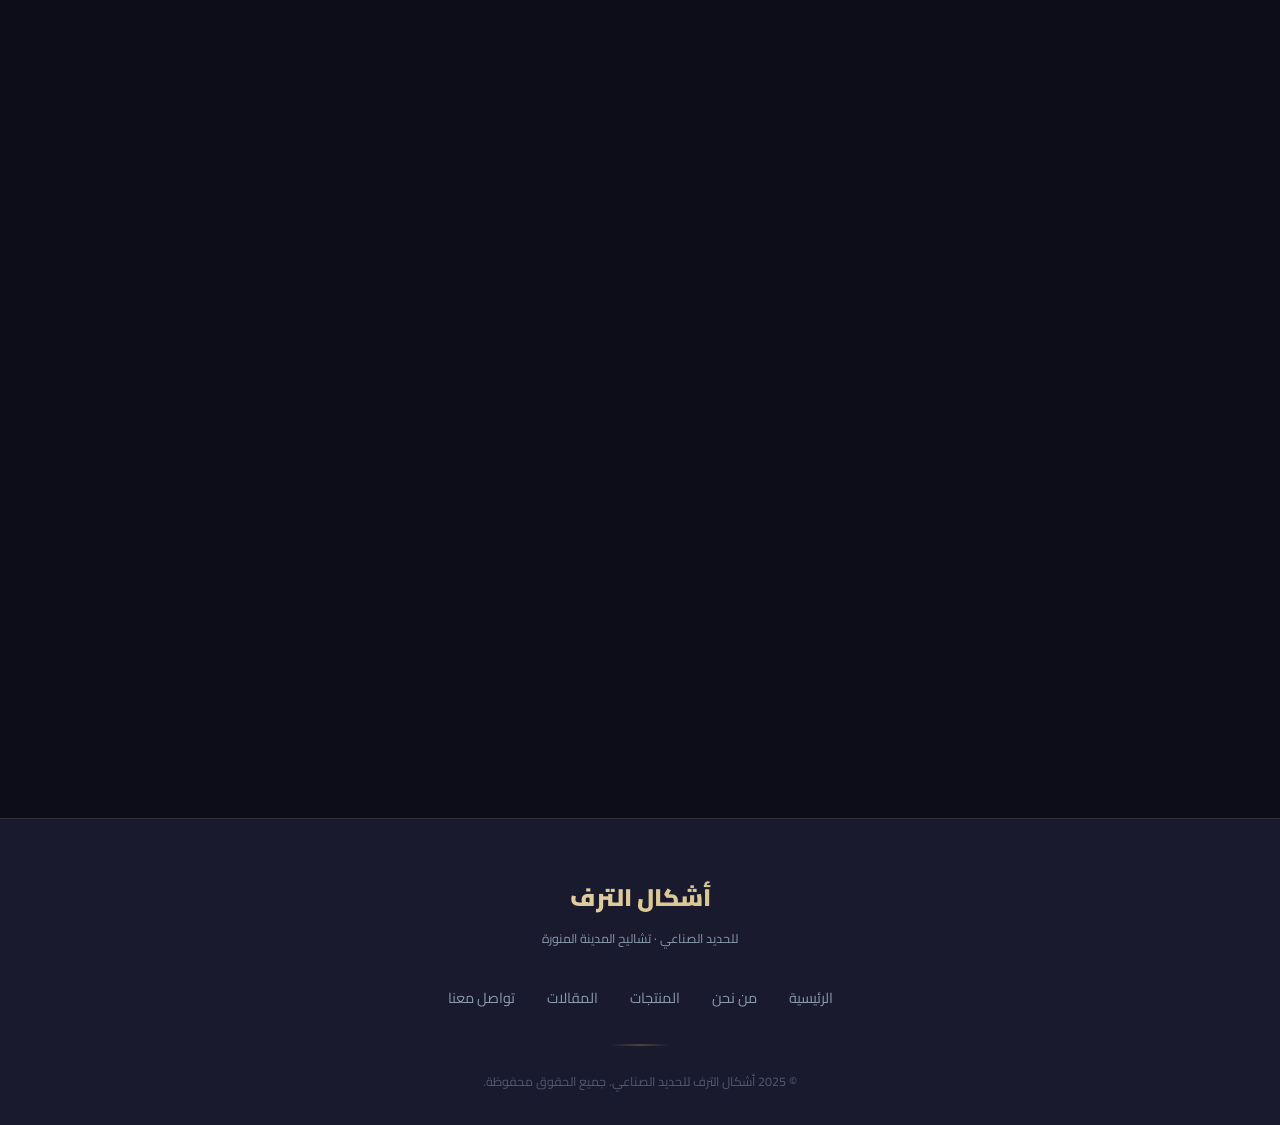
==== commit 602232c3: "Add favicon from company logo across all pages Co-Authored-By: Claude Sonnet 4.6 <noreply@anthropic." ====
--- a/about.html
+++ b/about.html
@@ -2,6 +2,8 @@
 <html lang="ar" dir="rtl">
 <head>
 <meta charset="UTF-8">
+  <link rel="icon" href="/favicon.ico" type="image/x-icon">
+  <link rel="apple-touch-icon" href="logo/logo1.png">
 <meta name="viewport" content="width=device-width, initial-scale=1.0">
 <title>من نحن | أشكال الترف للحديد الصناعي – تشاليح المدينة المنورة</title>
 <meta name="description" content="تعرف على أشكال الترف للحديد الصناعي في تشاليح المدينة المنورة – خبرة 10 سنوات في توريد الحديد الصناعي لمقاولي المدينة المنورة وأحيائها كافة.">
